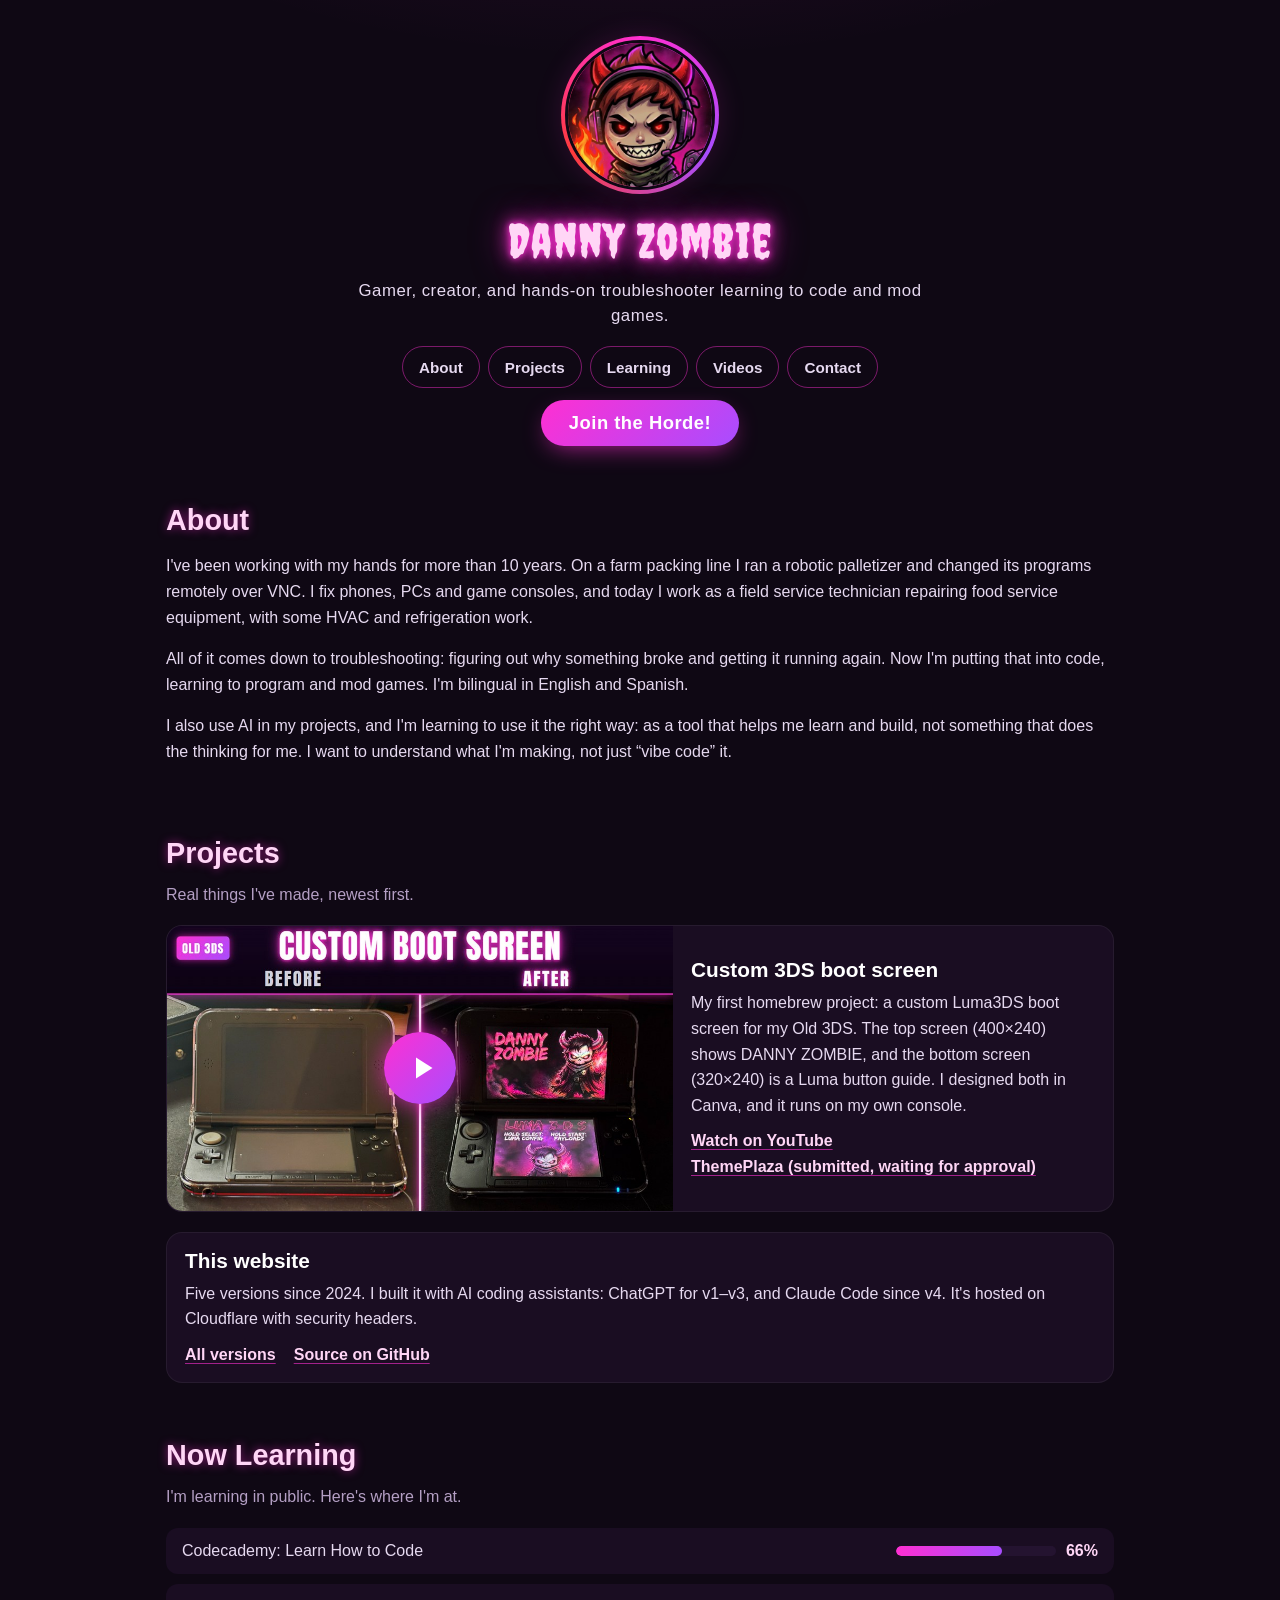
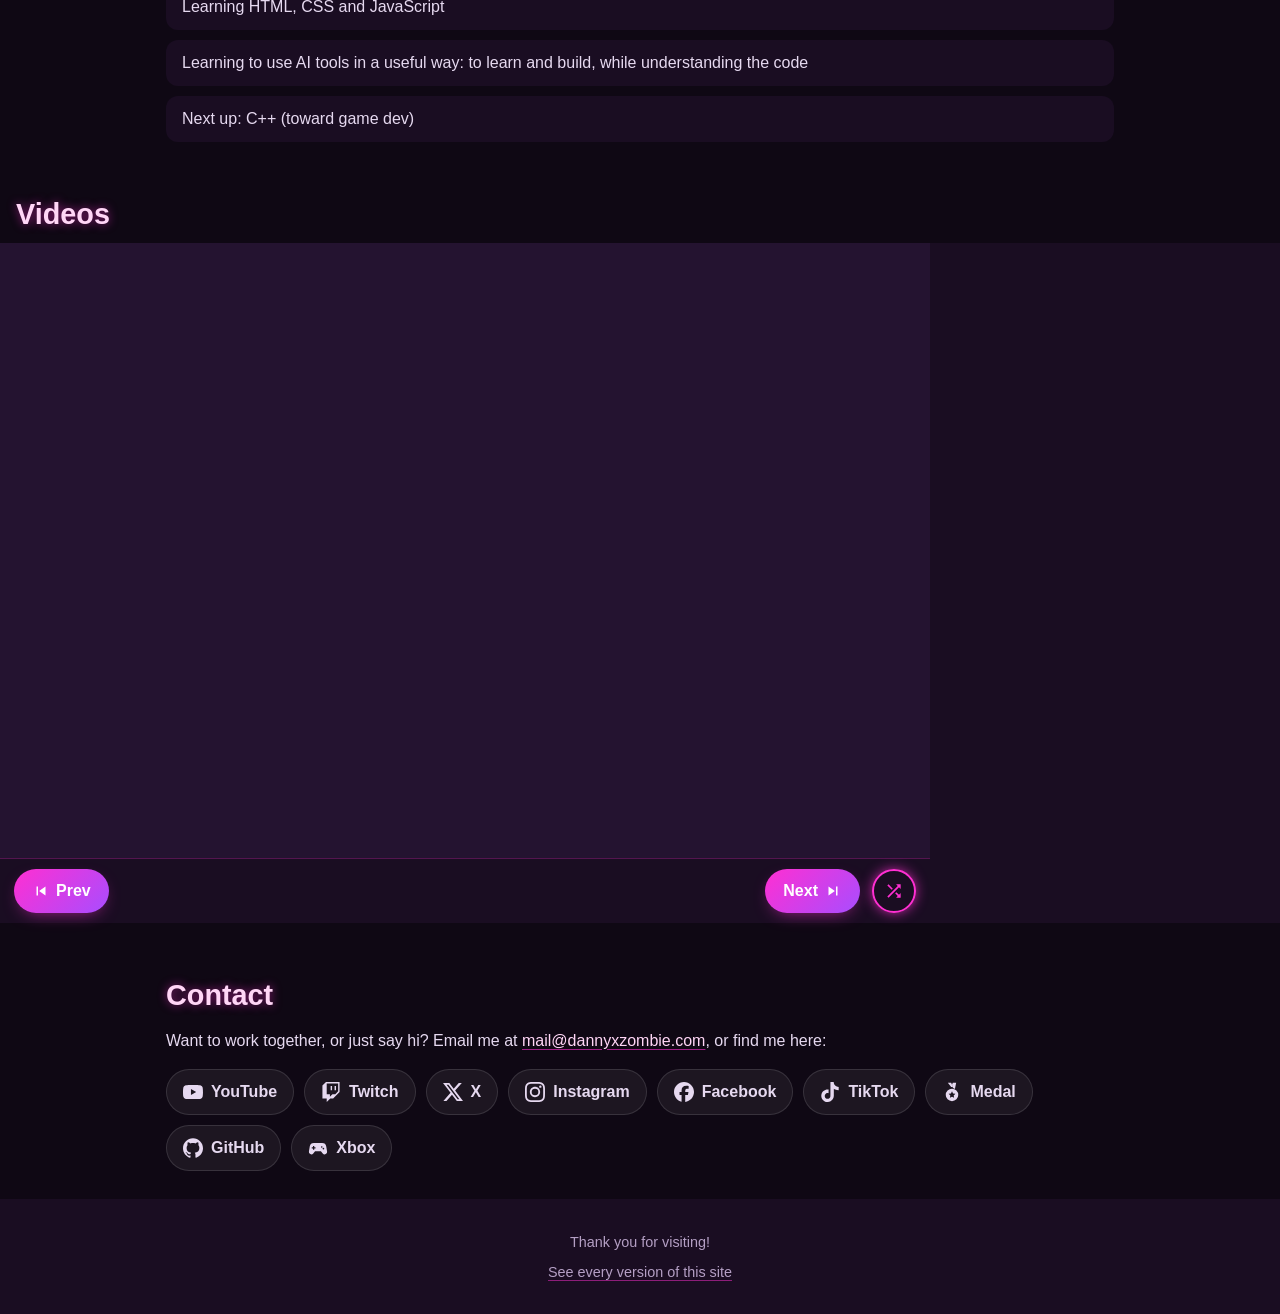
==== index.html @ 65c42984 "Add GitHub and Xbox to Contact, point TikTok at @dannyzombie Accounts confirmed from the owner's Lin" ====
<!DOCTYPE html>
<html lang="en">
<head>
    <meta charset="UTF-8">
    <meta name="viewport" content="width=device-width, initial-scale=1.0">
    <meta name="description" content="Danny Zombie (DANNYXZOMBIE): gamer, creator and hands-on troubleshooter learning to code and mod games. Projects, gameplay videos and socials.">
    <title>Danny Zombie (DANNYXZOMBIE) · Gamer, Creator, Learning to Code</title>

    <!-- Browser tab + phone home-screen icons -->
    <link rel="icon" href="/favicon.svg" type="image/svg+xml">
    <link rel="icon" href="/favicon-32.png" type="image/png" sizes="32x32">
    <link rel="apple-touch-icon" href="/apple-touch-icon.png">
    <meta name="theme-color" content="#0f0814">

    <!-- Link previews (Discord, iMessage, Facebook, X, etc.) -->
    <link rel="canonical" href="https://dannyxzombie.com/">
    <meta property="og:type" content="website">
    <meta property="og:url" content="https://dannyxzombie.com/">
    <meta property="og:site_name" content="Danny Zombie">
    <meta property="og:title" content="Danny Zombie (DANNYXZOMBIE)">
    <meta property="og:description" content="Danny Zombie (DANNYXZOMBIE): gamer, creator and hands-on troubleshooter learning to code and mod games. Projects, gameplay videos and socials.">
    <meta property="og:image" content="https://dannyxzombie.com/og-image.png">
    <meta property="og:image:width" content="1200">
    <meta property="og:image:height" content="630">
    <meta property="og:image:alt" content="Danny Zombie: Gamer, Creator, Builder">
    <meta name="twitter:card" content="summary_large_image">
    <meta name="twitter:site" content="@DANNYXZOMBIE">
    <meta name="twitter:title" content="Danny Zombie (DANNYXZOMBIE)">
    <meta name="twitter:description" content="Danny Zombie (DANNYXZOMBIE): gamer, creator and hands-on troubleshooter learning to code and mod games. Projects, gameplay videos and socials.">
    <meta name="twitter:image" content="https://dannyxzombie.com/og-image.png">

    <!-- Who this site is about, for search engines (schema.org Person) -->
    <script type="application/ld+json">
    {
        "@context": "https://schema.org",
        "@type": "Person",
        "name": "Danny Zombie",
        "alternateName": "DANNYXZOMBIE",
        "url": "https://dannyxzombie.com/",
        "image": "https://dannyxzombie.com/images/avatar.jpg",
        "sameAs": [
            "https://www.youtube.com/channel/UCJGtHu4d7wUZmPxrtDYmotA",
            "https://twitch.tv/DANNYZOMBIE",
            "https://x.com/DANNYXZOMBIE",
            "https://instagram.com/DANNYXZOMBIE",
            "https://facebook.com/DANNYxZOMBIE",
            "https://www.tiktok.com/@dannyzombie",
            "https://medal.tv/U/DANNYZOMBIE",
            "https://github.com/dannyzombie",
            "https://www.xbox.com/en-us/play/user/dannyxzombie"
        ],
        "knowsAbout": [
            "3DS homebrew",
            "Luma3DS theming",
            "Canva design",
            "Content creation",
            "Troubleshooting",
            "Electronics and game console repair",
            "Machine automation"
        ],
        "knowsLanguage": [
            "en",
            "es"
        ]
    }
    </script>
    <link href="https://fonts.googleapis.com/css2?family=Creepster&display=swap" rel="stylesheet">
    <link rel="stylesheet" href="css/style.css">
</head>
<body>
    <header>
        <div class="avatar">
            <img src="images/avatar.jpg" alt="DannyXZombie avatar: a grinning devil-horned zombie gamer with a headset" width="400" height="400">
        </div>
        <h1>Danny Zombie</h1>
        <p class="tagline">Gamer, creator, and hands-on troubleshooter learning to code and mod games.</p>
        <nav class="site-menu" aria-label="Sections">
            <a href="#about">About</a>
            <a href="#projects">Projects</a>
            <a href="#learning">Learning</a>
            <a href="#videos">Videos</a>
            <a href="#contact">Contact</a>
        </nav>
    </header>
    <div class="social-container">
        <div class="tooltip">Click here for my socials!</div>
        <button class="button" id="horde-btn" type="button" aria-expanded="false" aria-controls="social-links">Join the Horde!</button>
        <!-- Brand icons: Simple Icons (CC0), drawn inline so they're crisp at any size and need no outside requests -->
        <svg width="0" height="0" style="position:absolute" aria-hidden="true">
            <symbol id="i-youtube" viewBox="0 0 24 24"><path d="M23.498 6.186a3.016 3.016 0 0 0-2.122-2.136C19.505 3.545 12 3.545 12 3.545s-7.505 0-9.377.505A3.017 3.017 0 0 0 .502 6.186C0 8.07 0 12 0 12s0 3.93.502 5.814a3.016 3.016 0 0 0 2.122 2.136c1.871.505 9.376.505 9.376.505s7.505 0 9.377-.505a3.015 3.015 0 0 0 2.122-2.136C24 15.930 24 12 24 12s0-3.930-.502-5.814zM9.545 15.568V8.432L15.818 12l-6.273 3.568z"/></symbol>
            <symbol id="i-twitch" viewBox="0 0 24 24"><path d="M11.571 4.714h1.715v5.143H11.57zm4.715 0H18v5.143h-1.714zM6 0L1.714 4.286v15.428h5.143V24l4.286-4.286h3.428L22.286 12V0zm14.571 11.143l-3.428 3.428h-3.429l-3 3v-3H6.857V1.714h13.714Z"/></symbol>
            <symbol id="i-x" viewBox="0 0 24 24"><path d="M18.901 1.153h3.68l-8.04 9.19L24 22.846h-7.406l-5.8-7.584-6.638 7.584H.474l8.6-9.83L0 1.154h7.594l5.243 6.932ZM17.61 20.644h2.039L6.486 3.24H4.298Z"/></symbol>
            <symbol id="i-instagram" viewBox="0 0 24 24"><path d="M7.0301.084c-1.2768.0602-2.1487.264-2.911.5634-.7888.3075-1.4575.72-2.1228 1.3877-.6652.6677-1.075 1.3368-1.3802 2.127-.2954.7638-.4956 1.6365-.552 2.914-.0564 1.2775-.0689 1.6882-.0626 4.947.0062 3.2586.0206 3.6671.0825 4.9473.061 1.2765.264 2.1482.5635 2.9107.308.7889.72 1.4573 1.388 2.1228.6679.6655 1.3365 1.0743 2.1285 1.38.7632.295 1.6361.4961 2.9134.552 1.2773.056 1.6884.069 4.9462.0627 3.2578-.0062 3.668-.0207 4.9478-.0814 1.28-.0607 2.147-.2652 2.9098-.5633.7889-.3086 1.4578-.72 2.1228-1.3881.665-.6682 1.0745-1.3378 1.3795-2.1284.2957-.7632.4966-1.636.552-2.9124.056-1.2809.0692-1.6898.063-4.948-.0063-3.2583-.021-3.6668-.0817-4.9465-.0607-1.2797-.264-2.1487-.5633-2.9117-.3084-.7889-.72-1.4568-1.3876-2.1228C21.2982 1.33 20.628.9208 19.8378.6165 19.074.321 18.2017.1197 16.9244.0645 15.6471.0093 15.236-.005 11.977.0014 8.718.0076 8.31.0215 7.0301.0839m.1402 21.6932c-1.17-.0509-1.8053-.2453-2.2287-.408-.5606-.216-.96-.4771-1.3819-.895-.422-.4178-.6811-.8186-.9-1.378-.1644-.4234-.3624-1.058-.4171-2.228-.0595-1.2645-.072-1.6442-.079-4.848-.007-3.2037.0053-3.583.0607-4.848.05-1.169.2456-1.805.408-2.2282.216-.5613.4762-.96.895-1.3816.4188-.4217.8184-.6814 1.3783-.9003.423-.1651 1.0575-.3614 2.227-.4171 1.2655-.06 1.6447-.072 4.848-.079 3.2033-.007 3.5835.005 4.8495.0608 1.169.0508 1.8053.2445 2.228.408.5608.216.96.4754 1.3816.895.4217.4194.6816.8176.9005 1.3787.1653.4217.3617 1.056.4169 2.2263.0602 1.2655.0739 1.645.0796 4.848.0058 3.203-.0055 3.5834-.061 4.848-.051 1.17-.245 1.8055-.408 2.2294-.216.5604-.4763.96-.8954 1.3814-.419.4215-.8181.6811-1.3783.9-.4224.1649-1.0577.3617-2.2262.4174-1.2656.0595-1.6448.072-4.8493.079-3.2045.007-3.5825-.006-4.848-.0608M16.953 5.5864A1.44 1.44 0 1 0 18.39 4.144a1.44 1.44 0 0 0-1.437 1.4424M5.8385 12.012c.0067 3.4032 2.7706 6.1557 6.173 6.1493 3.4026-.0065 6.157-2.7701 6.1506-6.1733-.0065-3.4032-2.771-6.1565-6.174-6.1498-3.403.0067-6.156 2.771-6.1496 6.1738M8 12.0077a4 4 0 1 1 4.008 3.9921A3.9996 3.9996 0 0 1 8 12.0077"/></symbol>
            <symbol id="i-facebook" viewBox="0 0 24 24"><path d="M9.101 23.691v-7.98H6.627v-3.667h2.474v-1.58c0-4.085 1.848-5.978 5.858-5.978.401 0 .955.042 1.468.103a8.68 8.68 0 0 1 1.141.195v3.325a8.623 8.623 0 0 0-.653-.036 26.805 26.805 0 0 0-.733-.009c-.707 0-1.259.096-1.675.309a1.686 1.686 0 0 0-.679.622c-.258.42-.374.995-.374 1.752v1.297h3.919l-.386 2.103-.287 1.564h-3.246v8.245C19.396 23.238 24 18.179 24 12.044c0-6.627-5.373-12-12-12s-12 5.373-12 12c0 5.628 3.874 10.35 9.101 11.647Z"/></symbol>
            <symbol id="i-tiktok" viewBox="0 0 24 24"><path d="M12.525.02c1.31-.02 2.61-.01 3.91-.02.08 1.53.63 3.090 1.75 4.17 1.12 1.11 2.7 1.62 4.24 1.79v4.03c-1.44-.05-2.89-.35-4.2-.97-.57-.26-1.1-.59-1.62-.93-.01 2.92.01 5.84-.02 8.750-.08 1.4-.54 2.79-1.35 3.94-1.31 1.92-3.58 3.17-5.91 3.21-1.43.08-2.86-.31-4.080-1.03-2.020-1.19-3.44-3.37-3.65-5.71-.02-.5-.03-1-.01-1.49.18-1.9 1.12-3.72 2.58-4.96 1.66-1.44 3.98-2.13 6.15-1.72.02 1.48-.04 2.96-.04 4.44-.99-.32-2.15-.23-3.02.37-.63.41-1.11 1.04-1.36 1.75-.21.51-.15 1.070-.14 1.61.24 1.64 1.82 3.020 3.5 2.87 1.12-.01 2.19-.66 2.77-1.61.19-.33.4-.67.41-1.06.1-1.79.06-3.57.07-5.36.01-4.03-.01-8.05.02-12.07z"/></symbol>
            <!-- Generic medal drawn by hand: Simple Icons has no Medal.tv icon (checked v16.38.0) -->
            <symbol id="i-github" viewBox="0 0 24 24"><path d="M12 .297c-6.63 0-12 5.373-12 12 0 5.303 3.438 9.8 8.205 11.385.6.113.82-.258.82-.577 0-.285-.01-1.04-.015-2.04-3.338.724-4.042-1.61-4.042-1.61C4.422 18.07 3.633 17.7 3.633 17.7c-1.087-.744.084-.729.084-.729 1.205.084 1.838 1.236 1.838 1.236 1.07 1.835 2.809 1.305 3.495.998.108-.776.417-1.305.76-1.605-2.665-.3-5.466-1.332-5.466-5.93 0-1.31.465-2.38 1.235-3.22-.135-.303-.54-1.523.105-3.176 0 0 1.005-.322 3.3 1.23.96-.267 1.98-.399 3-.405 1.02.006 2.04.138 3 .405 2.28-1.552 3.285-1.23 3.285-1.23.645 1.653.24 2.873.12 3.176.765.84 1.23 1.91 1.23 3.22 0 4.61-2.805 5.625-5.475 5.92.42.36.81 1.096.81 2.22 0 1.606-.015 2.896-.015 3.286 0 .315.21.69.825.57C20.565 22.092 24 17.592 24 12.297c0-6.627-5.373-12-12-12"/></symbol>
            <!-- Generic game controller drawn by hand: Simple Icons no longer includes an Xbox icon (checked v16.38.0) -->
            <symbol id="i-gamepad" viewBox="0 0 24 24"><path fill-rule="evenodd" d="M7 6h10a5 5 0 0 1 4.9 4.1l1 6a3 3 0 0 1-5.2 2.5L15.5 16h-7l-2.2 2.6A3 3 0 0 1 1.1 16.1l1-6A5 5 0 0 1 7 6zm-1 3.5V11H4.5v1.5H6V14h1.5v-1.5H9V11H7.5V9.5zm10.5.25a1 1 0 1 0 0 2 1 1 0 0 0 0-2zm2 2a1 1 0 1 0 0 2 1 1 0 0 0 0-2z"/></symbol>
            <symbol id="i-medal" viewBox="0 0 24 24"><path d="M7 1h4l2.2 5.2A8 8 0 0 0 11 6.1zM17 1h-4l-1.1 2.6 1.7 4a8 8 0 0 1 1.9.7z"/><path d="M12 8a7.5 7.5 0 1 0 0 15 7.5 7.5 0 0 0 0-15zm0 3.2 1.25 2.55 2.8.4-2.03 1.98.48 2.79L12 17.6l-2.5 1.32.48-2.79-2.03-1.98 2.8-.4z"/></symbol>
        </svg>
        <nav class="social-links" id="social-links" aria-label="Social media">
            <a class="yt" style="--i:0" href="https://www.youtube.com/channel/UCJGtHu4d7wUZmPxrtDYmotA" target="_blank" rel="noopener" aria-label="YouTube" data-label="YouTube"><svg><use href="#i-youtube"/></svg></a>
            <a class="tw" style="--i:1" href="https://twitch.tv/DANNYZOMBIE" target="_blank" rel="noopener" aria-label="Twitch" data-label="Twitch"><svg><use href="#i-twitch"/></svg></a>
            <a class="x"  style="--i:2" href="https://x.com/DANNYXZOMBIE" target="_blank" rel="noopener" aria-label="X (Twitter)" data-label="X"><svg><use href="#i-x"/></svg></a>
            <a class="ig" style="--i:3" href="https://instagram.com/DANNYXZOMBIE" target="_blank" rel="noopener" aria-label="Instagram" data-label="Instagram"><svg><use href="#i-instagram"/></svg></a>
            <a class="fb" style="--i:4" href="https://facebook.com/DANNYxZOMBIE" target="_blank" rel="noopener" aria-label="Facebook" data-label="Facebook"><svg><use href="#i-facebook"/></svg></a>
            <a class="tt" style="--i:5" href="https://www.tiktok.com/@dannyzombie" target="_blank" rel="noopener" aria-label="TikTok" data-label="TikTok"><svg><use href="#i-tiktok"/></svg></a>
            <a class="md" style="--i:6" href="https://medal.tv/U/DANNYZOMBIE" target="_blank" rel="noopener" aria-label="Medal" data-label="Medal"><svg><use href="#i-medal"/></svg></a>
        </nav>
    </div>

    <main>
    <section class="section" id="about">
        <h2>About</h2>
        <p>I've been working with my hands for more than 10 years. On a farm packing line I ran a robotic palletizer and changed its programs remotely over VNC. I fix phones, PCs and game consoles, and today I work as a field service technician repairing food service equipment, with some HVAC and refrigeration work.</p>
        <p>All of it comes down to troubleshooting: figuring out why something broke and getting it running again. Now I'm putting that into code, learning to program and mod games. I'm bilingual in English and Spanish.</p>
        <p>I also use AI in my projects, and I'm learning to use it the right way: as a tool that helps me learn and build, not something that does the thinking for me. I want to understand what I'm making, not just &ldquo;vibe code&rdquo; it.</p>
    </section>

    <section class="section" id="projects">
        <h2>Projects</h2>
        <p class="section-intro">Real things I've made, newest first.</p>
        <div class="cards">
            <article class="card card-media">
                <a class="video-facade" id="ds-video" href="https://www.youtube.com/watch?v=PO_cHfsBtMU" data-video-id="PO_cHfsBtMU" aria-label="Play the video: Custom 3DS boot screen">
                    <img src="images/3ds-boot-screen.jpg" alt="Before and after: an Old 3DS XL turned off, then booting with the custom DANNY ZOMBIE screen" width="960" height="540" loading="lazy">
                    <span class="play-icon" aria-hidden="true"><svg viewBox="0 0 24 24"><path d="M8 5v14l11-7z"/></svg></span>
                </a>
                <div class="card-body">
                    <h3>Custom 3DS boot screen</h3>
                    <p>My first homebrew project: a custom Luma3DS boot screen for my Old 3DS. The top screen (400&times;240) shows DANNY ZOMBIE, and the bottom screen (320&times;240) is a Luma button guide. I designed both in Canva, and it runs on my own console.</p>
                    <div class="card-links">
                        <a href="https://youtu.be/PO_cHfsBtMU" target="_blank" rel="noopener">Watch on YouTube</a>
                        <a href="https://themeplaza.art/profile/dannyzombie" target="_blank" rel="noopener">ThemePlaza (submitted, waiting for approval)</a>
                    </div>
                </div>
            </article>
            <article class="card">
                <div class="card-body">
                    <h3>This website</h3>
                    <p>Five versions since 2024. I built it with AI coding assistants: ChatGPT for v1&ndash;v3, and Claude Code since v4. It's hosted on Cloudflare with security headers.</p>
                    <div class="card-links">
                        <a href="/archive/">All versions</a>
                        <a href="https://github.com/dannyzombie/dannyxzombie.com" target="_blank" rel="noopener">Source on GitHub</a>
                    </div>
                </div>
            </article>
        </div>
    </section>

    <section class="section" id="learning">
        <h2>Now Learning</h2>
        <p class="section-intro">I'm learning in public. Here's where I'm at.</p>
        <ul class="learning-list">
            <li>
                <span>Codecademy: Learn How to Code</span>
                <span class="progress-row"><progress value="66" max="100" aria-label="Learn How to Code progress"></progress> 66%</span>
            </li>
            <li>Learning HTML, CSS and JavaScript</li>
            <li>Learning to use AI tools in a useful way: to learn and build, while understanding the code</li>
            <li>Next up: C++ (toward game dev)</li>
        </ul>
    </section>

    <section class="section section-wide" id="videos">
        <h2>Videos</h2>
    <div class="container">
        <div class="video-container">
            <div id="player"></div>
            <div class="player-controls">
                <button class="player-btn" id="prev-btn" type="button" aria-label="Previous video">
                    <svg viewBox="0 0 24 24" aria-hidden="true"><path d="M6 6h2v12H6zM9.5 12 18 6v12z"/></svg>
                    <span class="btn-text">Prev</span>
                </button>
                <div class="now-playing" id="now-playing" aria-live="polite"></div>
                <button class="player-btn" id="next-btn" type="button" aria-label="Next video">
                    <span class="btn-text">Next</span>
                    <svg viewBox="0 0 24 24" aria-hidden="true"><path d="M16 6h2v12h-2zM6 18l8.5-6L6 6z"/></svg>
                </button>
                <button class="shuffle-btn" id="shuffle-btn" type="button" aria-label="Shuffle" aria-pressed="true" title="Shuffle is on">
                    <svg viewBox="0 0 24 24" aria-hidden="true"><path d="M10.6 9.2 5.4 4 4 5.4l5.2 5.2 1.4-1.4zM14.5 4l2 2L4 18.6 5.4 20 18 7.5l2 2V4h-5.5zm.3 9.4-1.4 1.4 3.1 3.1L14.5 20H20v-5.5l-2 2-3.2-3.1z"/></svg>
                </button>
            </div>
        </div>
        <div class="playlist-panel" id="playlist-panel"></div>
    </div>
    </section>

    <section class="section" id="contact">
        <h2>Contact</h2>
        <p>Want to work together, or just say hi? Email me at <a href="mailto:mail@dannyxzombie.com">mail@dannyxzombie.com</a>, or find me here:</p>
        <ul class="social-list">
            <li><a class="yt" href="https://www.youtube.com/channel/UCJGtHu4d7wUZmPxrtDYmotA" target="_blank" rel="noopener"><svg aria-hidden="true"><use href="#i-youtube"/></svg>YouTube</a></li>
            <li><a class="tw" href="https://twitch.tv/DANNYZOMBIE" target="_blank" rel="noopener"><svg aria-hidden="true"><use href="#i-twitch"/></svg>Twitch</a></li>
            <li><a class="x" href="https://x.com/DANNYXZOMBIE" target="_blank" rel="noopener"><svg aria-hidden="true"><use href="#i-x"/></svg>X</a></li>
            <li><a class="ig" href="https://instagram.com/DANNYXZOMBIE" target="_blank" rel="noopener"><svg aria-hidden="true"><use href="#i-instagram"/></svg>Instagram</a></li>
            <li><a class="fb" href="https://facebook.com/DANNYxZOMBIE" target="_blank" rel="noopener"><svg aria-hidden="true"><use href="#i-facebook"/></svg>Facebook</a></li>
            <li><a class="tt" href="https://www.tiktok.com/@dannyzombie" target="_blank" rel="noopener"><svg aria-hidden="true"><use href="#i-tiktok"/></svg>TikTok</a></li>
            <li><a class="md" href="https://medal.tv/U/DANNYZOMBIE" target="_blank" rel="noopener"><svg aria-hidden="true"><use href="#i-medal"/></svg>Medal</a></li>
            <li><a class="gh" href="https://github.com/dannyzombie" target="_blank" rel="noopener"><svg aria-hidden="true"><use href="#i-github"/></svg>GitHub</a></li>
            <li><a class="xb" href="https://www.xbox.com/en-us/play/user/dannyxzombie" target="_blank" rel="noopener"><svg aria-hidden="true"><use href="#i-gamepad"/></svg>Xbox</a></li>
        </ul>
    </section>
    </main>

    <footer>
        <p>Thank you for visiting!</p>
        <p><a class="footer-link" href="/archive/">See every version of this site</a></p>
    </footer>

    <script src="js/yt-api.js" data-cfasync="false" defer></script>
    <script src="js/player.js" data-cfasync="false" defer></script>
    <script src="js/site.js" data-cfasync="false" defer></script>
</body>
</html>
---- css/style.css ----
/* Styles for dannyxzombie.com (moved out of index.html in v5.0) */

/* ---------- Theme: colors pulled from the DannyXZombie avatar ---------- */
:root {
    --bg: #0f0814;          /* near-black purple background */
    --surface: #1a0d22;     /* header, footer, panels */
    --surface-2: #241330;   /* video area */
    --accent: #ff2fd2;      /* neon magenta (the name sign) */
    --accent-2: #a84dff;    /* electric purple (headset + controller) */
    --hot: #ff3b3b;         /* red glow (eyes + horns) */
    --text-soft: #e6d9f0;
    --muted: #b49fc4;
}
body {
    font-family: 'Arial', sans-serif;
    margin: 0;
    padding: 0;
    background:
        radial-gradient(1000px 500px at 50% -10%, rgba(255, 47, 210, 0.14), transparent 70%),
        var(--bg);
    background-color: var(--bg);
    color: #fff;
    display: flex;
    flex-direction: column;
    align-items: center;
}
header, footer {
    background-color: var(--surface);
    padding: 20px 0;
    width: 100%;
    text-align: center;
}
header {
    background: transparent;
    padding: 36px 16px 8px;
    box-sizing: border-box;
}
/* Avatar with a spinning neon ring behind it */
.avatar {
    position: relative;
    width: 150px;
    height: 150px;
    margin: 0 auto 18px;
    border-radius: 50%;
    padding: 4px;
    isolation: isolate;
}
.avatar::before {
    content: "";
    position: absolute;
    inset: 0;
    border-radius: 50%;
    background: conic-gradient(var(--accent), var(--accent-2), var(--hot), var(--accent));
    animation: ring-spin 6s linear infinite;
    z-index: -1;
}
.avatar::after {
    content: "";
    position: absolute;
    inset: -14px;
    border-radius: 50%;
    background: radial-gradient(circle, rgba(255, 47, 210, 0.45), transparent 70%);
    filter: blur(10px);
    z-index: -2;
}
.avatar img {
    display: block;
    width: 100%;
    height: 100%;
    border-radius: 50%;
    border: 3px solid var(--bg);
    box-sizing: border-box;
    object-fit: cover;
}
@keyframes ring-spin { to { transform: rotate(1turn); } }
h1 {
    margin: 0;
    font-size: 3em;
    font-weight: 400;
    letter-spacing: 1px;
    font-family: 'Creepster', cursive;
    color: #ffd6f6;
    text-shadow:
        0 0 6px var(--accent),
        0 0 18px var(--accent),
        0 0 36px rgba(255, 47, 210, 0.6);
}
.tagline {
    max-width: 34em;
    margin: 10px auto 0;
    color: var(--text-soft);
    letter-spacing: 0.5px;
    font-size: 1.05em;
    line-height: 1.5;
}
.social-container {
    display: flex;
    flex-direction: column;
    align-items: center;
    margin-bottom: 20px;
    position: relative; /* Added to position the tooltip */
}
.button {
    background: linear-gradient(135deg, var(--accent), var(--accent-2));
    color: #fff;
    padding: 12px 28px;
    border: none;
    border-radius: 999px;
    cursor: pointer;
    font-size: 1.15em;
    font-weight: 700;
    letter-spacing: 0.5px;
    box-shadow: 0 8px 24px -8px rgba(255, 47, 210, 0.7);
    transition: transform 0.25s cubic-bezier(.2,.8,.2,1), box-shadow 0.25s, filter 0.25s;
    margin-bottom: 10px; /* Space between button and links */
}
.button:hover {
    transform: translateY(-2px);
    filter: brightness(1.1);
    box-shadow: 0 12px 30px -8px rgba(255, 47, 210, 0.9);
}
.tooltip {
    display: none;
    position: absolute;
    top: -30px; /* Adjust the position */
    background-color: var(--surface);
    color: #fff;
    padding: 5px 10px;
    border-radius: 5px;
    font-size: 0.9em;
    z-index: 1; /* Ensure it's above other elements */
}
.social-container:hover .tooltip {
    display: block; /* Show the tooltip on hover */
}
.container {
    display: flex;
    width: 100%;
    height: calc(100vh - 220px); /* Adjust based on header/footer height */
}
.video-container {
    flex: 3;
    min-width: 0; /* without this, a long "now playing" title widens this column */
    background-color: var(--surface-2);
    position: relative;
    display: flex;
    flex-direction: column;
}
#player {
    width: 100%;
    flex: 1;
    min-height: 0;
}
/* ---------- Prev / now playing / next bar ---------- */
.player-controls {
    display: flex;
    align-items: center;
    gap: 12px;
    padding: 10px 14px;
    background: var(--surface);
    border-top: 1px solid rgba(255, 47, 210, 0.25);
}
.player-btn {
    flex: none;
    display: inline-flex;
    align-items: center;
    gap: 6px;
    min-height: 44px; /* comfortable tap target */
    padding: 0 18px;
    border: none;
    border-radius: 999px;
    background: linear-gradient(135deg, var(--accent), var(--accent-2));
    color: #fff;
    font: inherit;
    font-weight: 700;
    cursor: pointer;
    box-shadow: 0 6px 18px -8px rgba(255, 47, 210, 0.7);
    transition: transform 0.2s cubic-bezier(.2,.8,.2,1), filter 0.2s;
}
.player-btn:hover { transform: translateY(-2px); filter: brightness(1.1); }
.player-btn:active { transform: translateY(0); }
.player-btn:focus-visible { outline: 2px solid #fff; outline-offset: 3px; }
.player-btn svg { width: 18px; height: 18px; fill: currentColor; }
/* Shuffle toggle: outlined when off, lit up in neon when on */
.shuffle-btn {
    flex: none;
    width: 44px;
    height: 44px;
    display: inline-flex;
    align-items: center;
    justify-content: center;
    border-radius: 50%;
    border: 2px solid var(--muted);
    background: transparent;
    color: var(--muted);
    cursor: pointer;
    transition: color 0.2s, border-color 0.2s, box-shadow 0.2s, transform 0.2s;
}
.shuffle-btn svg { width: 20px; height: 20px; fill: currentColor; }
.shuffle-btn:hover { transform: translateY(-2px); }
.shuffle-btn:focus-visible { outline: 2px solid #fff; outline-offset: 3px; }
.shuffle-btn[aria-pressed="true"] {
    color: var(--accent);
    border-color: var(--accent);
    box-shadow: 0 0 14px -2px var(--accent);
}
.now-playing {
    flex: 1;
    min-width: 0;
    color: var(--text-soft);
    font-size: 0.9em;
    text-align: center;
    white-space: nowrap;
    overflow: hidden;
    text-overflow: ellipsis;
}
.playlist-panel {
    flex: 1;
    min-width: 0;
    background-color: var(--surface);
    padding: 20px;
    overflow-y: auto;
    max-height: 80vh; /* Limit height of the panel */
    container-type: inline-size; /* lets the items below react to the panel's own width */
}
.playlist-item {
    display: flex;
    align-items: center;
    margin-bottom: 10px;
    padding: 6px;
    border-radius: 10px;
    cursor: pointer;
    border: 1px solid transparent;
    transition: background 0.2s, border-color 0.2s;
}
.playlist-item:hover { background: var(--surface-2); }
.playlist-item.active {
    background: var(--surface-2);
    border-color: var(--accent);
    box-shadow: 0 0 14px -4px var(--accent);
}
.playlist-item.active span { color: #ffd6f6; }
.playlist-item img {
    flex: none; /* keep thumbnails full size */
    width: 120px;
    height: auto;
    margin-right: 10px;
}
.playlist-item span {
    min-width: 0;
    overflow-wrap: anywhere; /* long hashtags wrap instead of overflowing */
}
footer p {
    color: var(--muted);
    font-size: 0.9em;
}
.footer-link { color: var(--muted); text-decoration-color: rgba(255, 47, 210, 0.5); text-underline-offset: 3px; }
.footer-link:hover { color: var(--accent); }
/* ---------- Social icons ---------- */
.social-links {
    display: none;
    flex-direction: row;
    gap: 14px;
    margin-top: 12px;
    padding: 4px;
}
.social-links.open {
    display: flex;
}
.social-links a {
    --brand: var(--accent);      /* hover fill, overridden per brand below */
    --on-brand: #fff;      /* icon color while hovered */
    position: relative;
    display: grid;
    place-items: center;
    width: 52px;
    height: 52px;
    border-radius: 50%;
    color: var(--text-soft);
    background: rgba(255, 255, 255, 0.06);
    border: 1px solid rgba(255, 255, 255, 0.12);
    backdrop-filter: blur(6px);
    -webkit-backdrop-filter: blur(6px);
    transition: transform 0.25s cubic-bezier(.2,.8,.2,1),
                background 0.25s, color 0.25s, box-shadow 0.25s, border-color 0.25s;
    /* "backwards" = hidden during the stagger delay, then hands transform back to :hover */
    animation: social-in 0.45s cubic-bezier(.2,.8,.2,1) backwards;
    animation-delay: calc(var(--i) * 45ms);
}
.social-links svg {
    width: 22px;
    height: 22px;
    fill: currentColor;
}
.social-links a:hover,
.social-links a:focus-visible {
    transform: translateY(-4px);
    color: var(--on-brand);
    background: var(--brand);
    border-color: transparent;
    box-shadow: 0 10px 24px -8px var(--glow, var(--brand));
    outline: none;
}
.social-links a:focus-visible {
    box-shadow: 0 0 0 3px var(--bg), 0 0 0 5px var(--accent);
}
/* Label that pops up under each icon on hover (desktop) */
.social-links a::after {
    content: attr(data-label);
    position: absolute;
    top: calc(100% + 8px);
    left: 50%;
    transform: translate(-50%, -4px);
    padding: 3px 8px;
    border-radius: 6px;
    background: var(--surface);
    color: #fff;
    font-size: 0.75em;
    white-space: nowrap;
    opacity: 0;
    pointer-events: none;
    transition: opacity 0.2s, transform 0.2s;
}
.social-links a:hover::after {
    opacity: 1;
    transform: translate(-50%, 0);
}
.social-links .yt { --brand: #ff0033; }
.social-links .tw { --brand: #9146ff; }
.social-links .x  { --brand: #fff; --on-brand: #000; --glow: rgba(255,255,255,.5); }
.social-links .ig { --brand: radial-gradient(circle at 30% 107%, #fdf497 0%, #fd5949 45%, #d6249f 60%, #285aeb 90%); --glow: #d6249f; }
.social-links .fb { --brand: #0866ff; }
.social-links .tt { --brand: #000; --glow: #fe2c55; }
.social-links .md { --brand: #ffb800; --on-brand: var(--bg); }
@keyframes social-in {
    from { opacity: 0; transform: translateY(10px) scale(0.9); }
    to   { opacity: 1; transform: none; }
}
@media (prefers-reduced-motion: reduce) {
    .social-links a { animation: none; transition: none; }
    .avatar::before { animation: none; }
}

/* Phones and small tablets: stack the player above the playlist */
@media (max-width: 768px) {
    h1 {
        font-size: 2.4em;
        padding: 0 12px;
    }
    .container {
        flex-direction: column;
        height: auto;
    }
    .video-container {
        flex: none;
        width: 100%;
    }
    #player {
        flex: none;
        height: auto;
        aspect-ratio: 16 / 9;
    }
    .player-controls { padding: 8px 10px; gap: 8px; }
    .player-btn { padding: 0 14px; }
    .player-btn .btn-text { display: none; } /* icons only on phones */
    .player-btn svg { width: 22px; height: 22px; }
    .playlist-panel {
        flex: none;
        max-height: 60vh;
        padding: 12px;
        box-sizing: border-box;
    }
    .playlist-item img {
        width: 96px;
    }
    .playlist-item span {
        font-size: 0.9em;
    }
    .social-links {
        flex-wrap: wrap;
        justify-content: center;
    }
    .social-links {
        gap: 8px; /* 7 x 42px + 6 x 8px = 342px: one row on a 360px+ phone */
    }
    .social-links a {
        width: 42px;
        height: 42px;
    }
    .social-links svg {
        width: 20px;
        height: 20px;
    }
    .social-links a::after {
        display: none; /* no hover on touch screens */
    }
}

/* ---------- v5.0 portfolio sections ---------- */
html { scroll-behavior: smooth; }
@media (prefers-reduced-motion: reduce) {
    html { scroll-behavior: auto; }
    .card, .site-menu a, .video-facade .play-icon { transition: none; }
}

/* Menu under the tagline: pills that wrap onto more lines on small screens */
.site-menu {
    display: flex;
    flex-wrap: wrap;
    justify-content: center;
    gap: 8px;
    margin: 18px 0 4px;
}
.site-menu a {
    display: inline-flex;
    align-items: center;
    min-height: 40px;
    padding: 0 16px;
    border-radius: 999px;
    border: 1px solid rgba(255, 47, 210, 0.45);
    color: var(--text-soft);
    text-decoration: none;
    font-weight: 700;
    font-size: 0.95em;
    transition: background 0.2s, color 0.2s, border-color 0.2s;
}
.site-menu a:hover,
.site-menu a:focus-visible {
    background: linear-gradient(135deg, var(--accent), var(--accent-2));
    border-color: transparent;
    color: #fff;
    outline: none;
}

main { width: 100%; }
.section {
    max-width: 980px;
    margin: 0 auto;
    padding: 28px 16px;
    box-sizing: border-box;
    scroll-margin-top: 16px;
}
.section-wide { max-width: none; padding-left: 0; padding-right: 0; }
.section-wide h2 { padding: 0 16px; }
.section h2 {
    margin: 0 0 12px;
    font-size: 1.8em;
    color: #ffd6f6;
    text-shadow: 0 0 10px rgba(255, 47, 210, 0.55);
}
.section p { color: var(--text-soft); line-height: 1.6; }
.section a { color: #ffd6f6; text-decoration-color: rgba(255, 47, 210, 0.6); text-underline-offset: 3px; }
.section a:hover { color: var(--accent); }
.section-intro { margin: 0 0 18px; color: var(--muted) !important; }

/* Project cards */
.cards { display: grid; gap: 20px; }
.card {
    background: var(--surface);
    border: 1px solid rgba(255, 255, 255, 0.06);
    border-radius: 16px;
    overflow: hidden;
    transition: border-color 0.25s, box-shadow 0.25s;
}
.card:hover { border-color: rgba(255, 47, 210, 0.5); box-shadow: 0 14px 34px -18px var(--accent); }
.card-body { padding: 16px 18px 18px; }
.card h3 { margin: 0 0 8px; font-size: 1.3em; }
.card p { margin: 0 0 14px; }
.card-links { display: flex; flex-wrap: wrap; gap: 8px 18px; font-weight: 700; }

/* 3DS video: thumbnail + play button until clicked (js/site.js swaps in the player) */
.video-facade {
    position: relative;
    display: block;
    aspect-ratio: 16 / 9;
    background: var(--surface-2);
}
.video-facade img { display: block; width: 100%; height: 100%; object-fit: cover; }
.video-facade .play-icon {
    position: absolute;
    top: 50%;
    left: 50%;
    width: 72px;
    height: 72px;
    margin: -36px 0 0 -36px;
    display: grid;
    place-items: center;
    border-radius: 50%;
    background: linear-gradient(135deg, var(--accent), var(--accent-2));
    box-shadow: 0 0 24px rgba(255, 47, 210, 0.8);
    transition: transform 0.2s;
}
.video-facade .play-icon svg { width: 36px; height: 36px; fill: #fff; margin-left: 4px; }
.video-facade:hover .play-icon,
.video-facade:focus-visible .play-icon { transform: scale(1.1); }
.video-facade:focus-visible { outline: 2px solid #fff; outline-offset: 3px; }
.card-video { aspect-ratio: 16 / 9; }
.card-video iframe { display: block; width: 100%; height: 100%; }

/* Now Learning */
.learning-list { list-style: none; margin: 0; padding: 0; display: grid; gap: 10px; }
.learning-list li {
    display: flex;
    flex-wrap: wrap;
    align-items: center;
    justify-content: space-between;
    gap: 8px 16px;
    padding: 14px 16px;
    background: var(--surface);
    border-radius: 12px;
    color: var(--text-soft);
}
.progress-row { display: inline-flex; align-items: center; gap: 10px; font-weight: 700; color: #ffd6f6; }
.learning-list progress {
    width: 160px;
    height: 10px;
    appearance: none;
    border: none;
    border-radius: 999px;
    background: var(--surface-2);
    overflow: hidden;
}
.learning-list progress::-webkit-progress-bar { background: var(--surface-2); border-radius: 999px; }
.learning-list progress::-webkit-progress-value { background: linear-gradient(90deg, var(--accent), var(--accent-2)); border-radius: 999px; }
.learning-list progress::-moz-progress-bar { background: linear-gradient(90deg, var(--accent), var(--accent-2)); border-radius: 999px; }

/* Contact: the 7 socials, always visible, with text labels */
.social-list { list-style: none; margin: 0; padding: 0; display: flex; flex-wrap: wrap; gap: 10px; }
.social-list a {
    display: inline-flex;
    align-items: center;
    gap: 8px;
    min-height: 44px;
    padding: 0 16px;
    border-radius: 999px;
    background: rgba(255, 255, 255, 0.06);
    border: 1px solid rgba(255, 255, 255, 0.12);
    color: var(--text-soft);
    text-decoration: none;
    font-weight: 700;
}
.social-list a:hover,
.social-list a:focus-visible { border-color: var(--accent); color: #fff; outline: none; }
.social-list svg { width: 20px; height: 20px; fill: currentColor; }

@media (max-width: 768px) {
    .section h2 { font-size: 1.5em; }
    .learning-list progress { width: 120px; }
}
@media (min-width: 769px) {
    /* Project with a video: picture on the left, text on the right */
    .card-media { display: grid; grid-template-columns: 1.15fr 1fr; align-items: center; }
}

/* Narrow playlist column (tablets and small laptops): put each thumbnail above its
   title, so the title gets the full width instead of a few letters per line */
@container (max-width: 300px) {
    .playlist-item { flex-direction: column; align-items: stretch; }
    .playlist-item img { width: 100%; margin: 0 0 6px; }
}
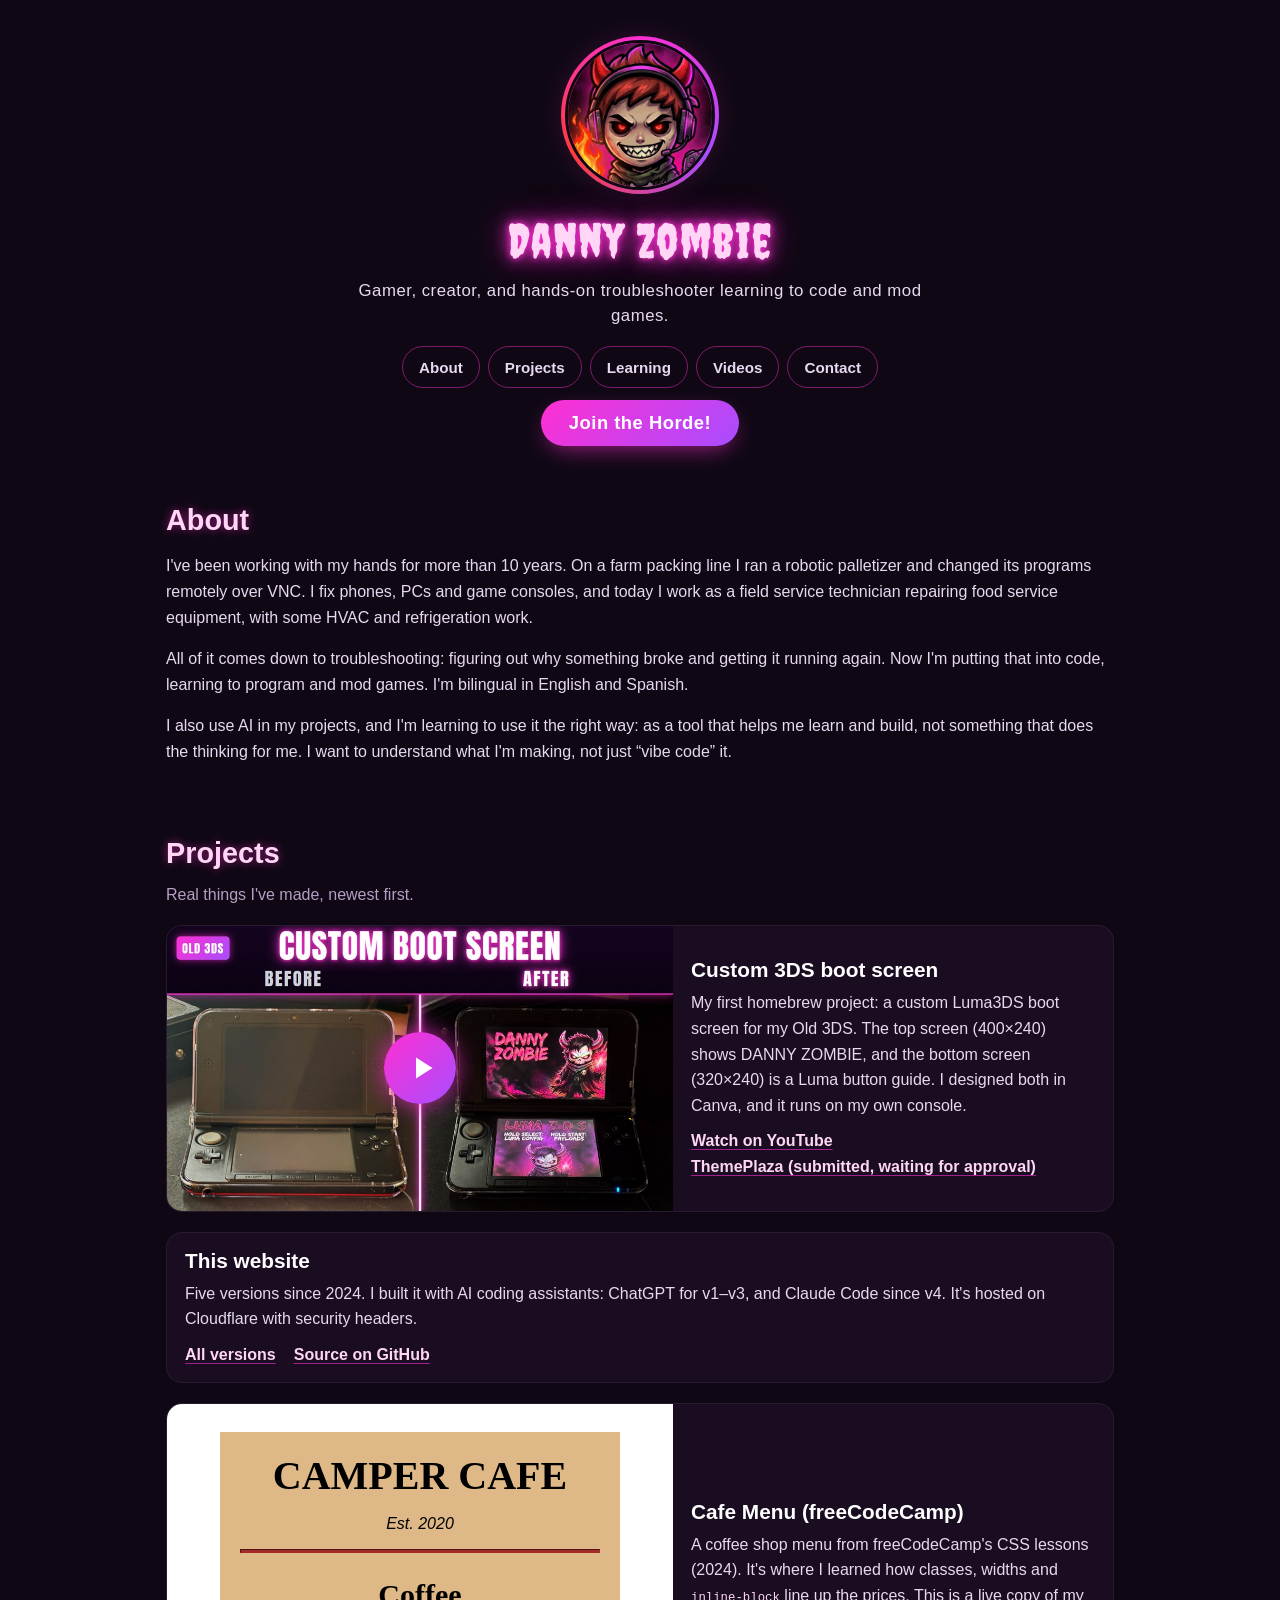
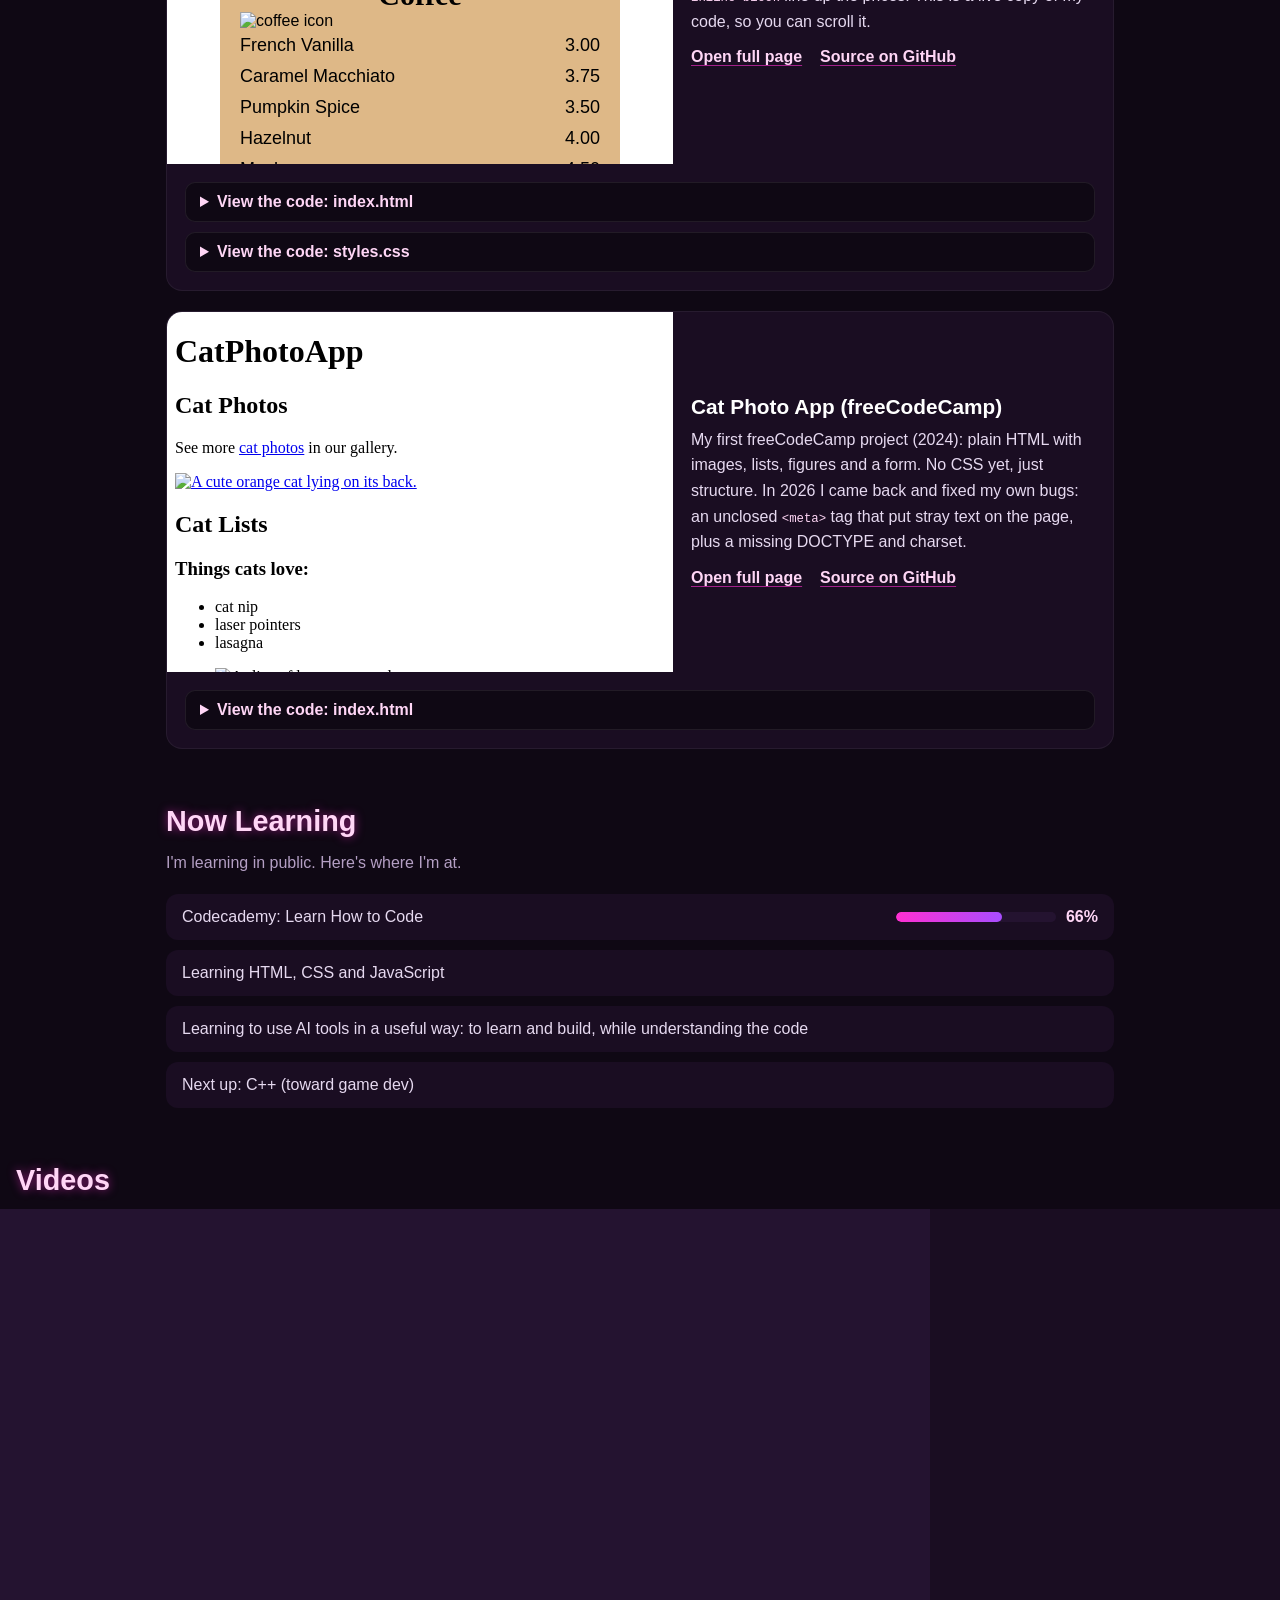
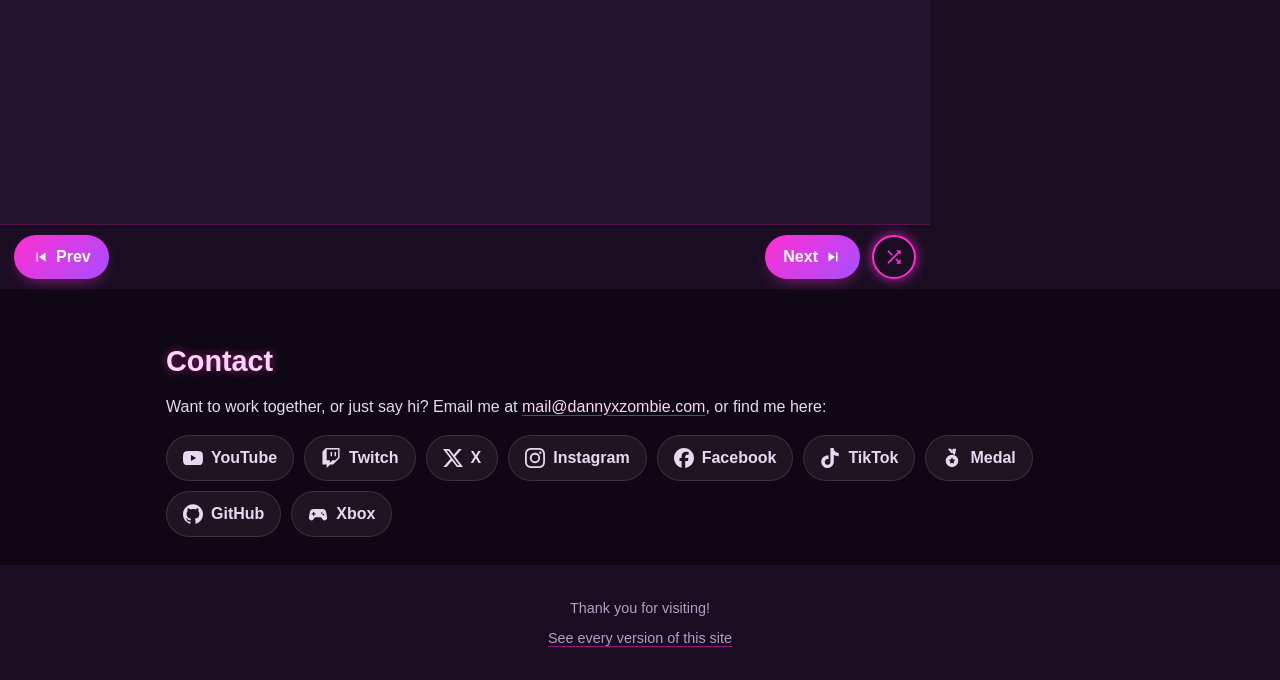
==== commit 7a211265: "Add Cafe Menu and Cat Photo App code project cards (v5.2) Live previews of my 2024 freeCodeCamp proj" ====
--- a/index.html
+++ b/index.html
@@ -146,6 +146,39 @@
                     </div>
                 </div>
             </article>
+            <article class="card card-code">
+                <div class="code-preview">
+                    <iframe src="/projects/cafe-menu/" title="Live preview: Cafe Menu" loading="lazy" sandbox="allow-popups allow-popups-to-escape-sandbox"></iframe>
+                </div>
+                <div class="card-body">
+                    <h3>Cafe Menu (freeCodeCamp)</h3>
+                    <p>A coffee shop menu from freeCodeCamp's CSS lessons (2024). It's where I learned how classes, widths and <code>inline-block</code> line up the prices. This is a live copy of my code, so you can scroll it.</p>
+                    <div class="card-links">
+                        <a href="/projects/cafe-menu/" target="_blank" rel="noopener">Open full page</a>
+                        <a href="https://github.com/dannyzombie/dannyxzombie.com/tree/main/projects/cafe-menu" target="_blank" rel="noopener">Source on GitHub</a>
+                    </div>
+                </div>
+                <div class="code-files">
+                    <details class="code-view" data-src="projects/cafe-menu/index.html"><summary>View the code: index.html</summary><pre tabindex="0"><code></code></pre></details>
+                    <details class="code-view" data-src="projects/cafe-menu/styles.css"><summary>View the code: styles.css</summary><pre tabindex="0"><code></code></pre></details>
+                </div>
+            </article>
+            <article class="card card-code">
+                <div class="code-preview">
+                    <iframe src="/projects/cat-photo-app/" title="Live preview: Cat Photo App" loading="lazy" sandbox="allow-popups allow-popups-to-escape-sandbox"></iframe>
+                </div>
+                <div class="card-body">
+                    <h3>Cat Photo App (freeCodeCamp)</h3>
+                    <p>My first freeCodeCamp project (2024): plain HTML with images, lists, figures and a form. No CSS yet, just structure. In 2026 I came back and fixed my own bugs: an unclosed <code>&lt;meta&gt;</code> tag that put stray text on the page, plus a missing DOCTYPE and charset.</p>
+                    <div class="card-links">
+                        <a href="/projects/cat-photo-app/" target="_blank" rel="noopener">Open full page</a>
+                        <a href="https://github.com/dannyzombie/dannyxzombie.com/tree/main/projects/cat-photo-app" target="_blank" rel="noopener">Source on GitHub</a>
+                    </div>
+                </div>
+                <div class="code-files">
+                    <details class="code-view" data-src="projects/cat-photo-app/index.html"><summary>View the code: index.html</summary><pre tabindex="0"><code></code></pre></details>
+                </div>
+            </article>
         </div>
     </section>
 
--- a/css/style.css
+++ b/css/style.css
@@ -497,6 +497,36 @@
 .card-video { aspect-ratio: 16 / 9; }
 .card-video iframe { display: block; width: 100%; height: 100%; }
 
+/* Code projects: a live page in a frame, plus "View the code" boxes */
+.code-preview { background: #fff; height: 360px; }
+.code-preview iframe { display: block; width: 100%; height: 100%; border: 0; }
+/* minmax(0, 1fr): the column can't grow to fit long code lines, so each code box scrolls sideways instead */
+.code-files { padding: 0 18px 18px; display: grid; grid-template-columns: minmax(0, 1fr); gap: 10px; }
+.code-view {
+    background: var(--bg);
+    border: 1px solid rgba(255, 255, 255, 0.08);
+    border-radius: 10px;
+}
+.code-view summary {
+    cursor: pointer;
+    padding: 10px 14px;
+    font-weight: 700;
+    color: #ffd6f6;
+}
+.code-view summary:focus-visible { outline: 2px solid #fff; outline-offset: 2px; border-radius: 10px; }
+.code-view pre {
+    margin: 0;
+    max-height: 420px;
+    overflow: auto;
+    padding: 12px 14px;
+    border-top: 1px solid rgba(255, 255, 255, 0.08);
+    font: 0.85em/1.5 Consolas, 'Courier New', monospace;
+    color: var(--text-soft);
+    tab-size: 2;
+}
+.code-view pre:focus-visible { outline: 2px solid var(--accent); outline-offset: -2px; }
+.card p code { font-size: 0.95em; color: #ffd6f6; }
+
 /* Now Learning */
 .learning-list { list-style: none; margin: 0; padding: 0; display: grid; gap: 10px; }
 .learning-list li {
@@ -550,6 +580,10 @@
 @media (min-width: 769px) {
     /* Project with a video: picture on the left, text on the right */
     .card-media { display: grid; grid-template-columns: 1.15fr 1fr; align-items: center; }
+    /* Code project: live page on the left, text on the right, code boxes full width below */
+    /* minmax(0, …): let columns shrink below long code lines (the code box scrolls instead) */
+    .card-code { display: grid; grid-template-columns: minmax(0, 1.15fr) minmax(0, 1fr); align-items: center; }
+    .code-files { grid-column: 1 / -1; padding-top: 18px; }
 }
 
 /* Narrow playlist column (tablets and small laptops): put each thumbnail above its
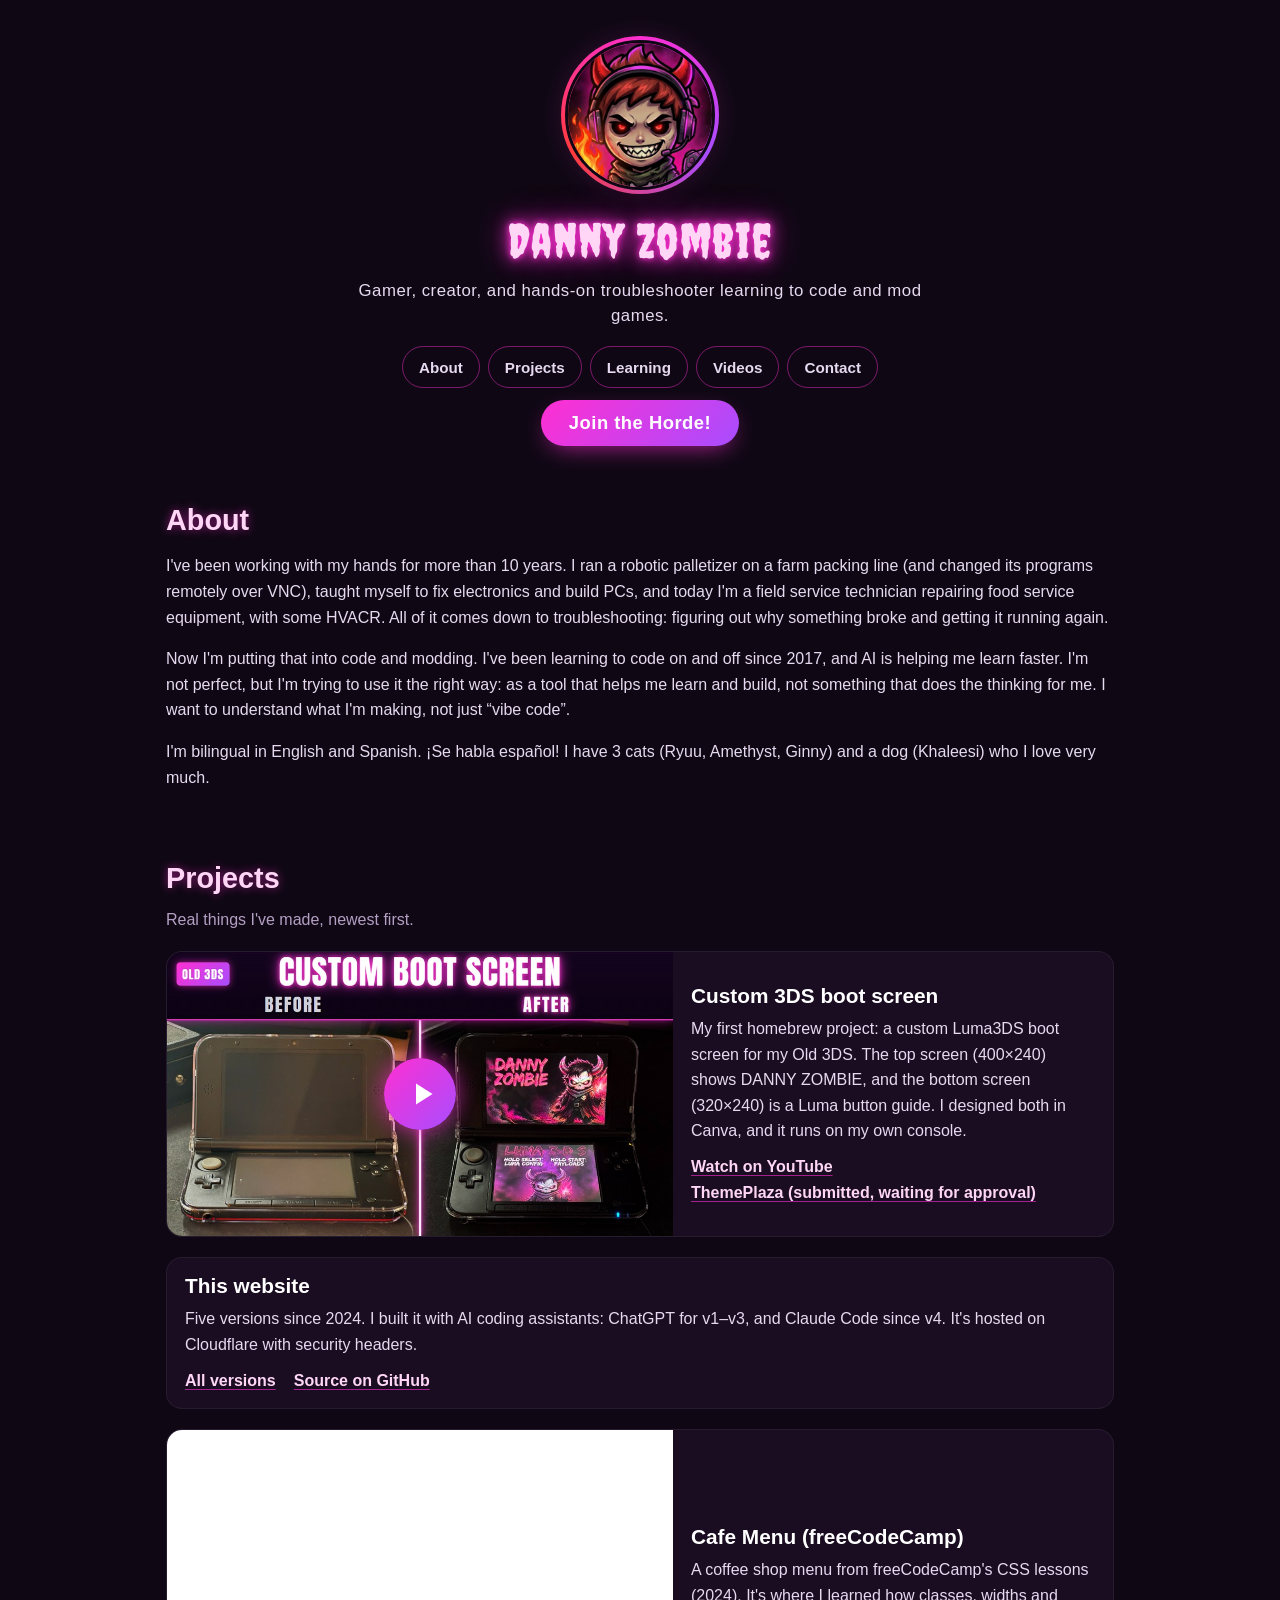
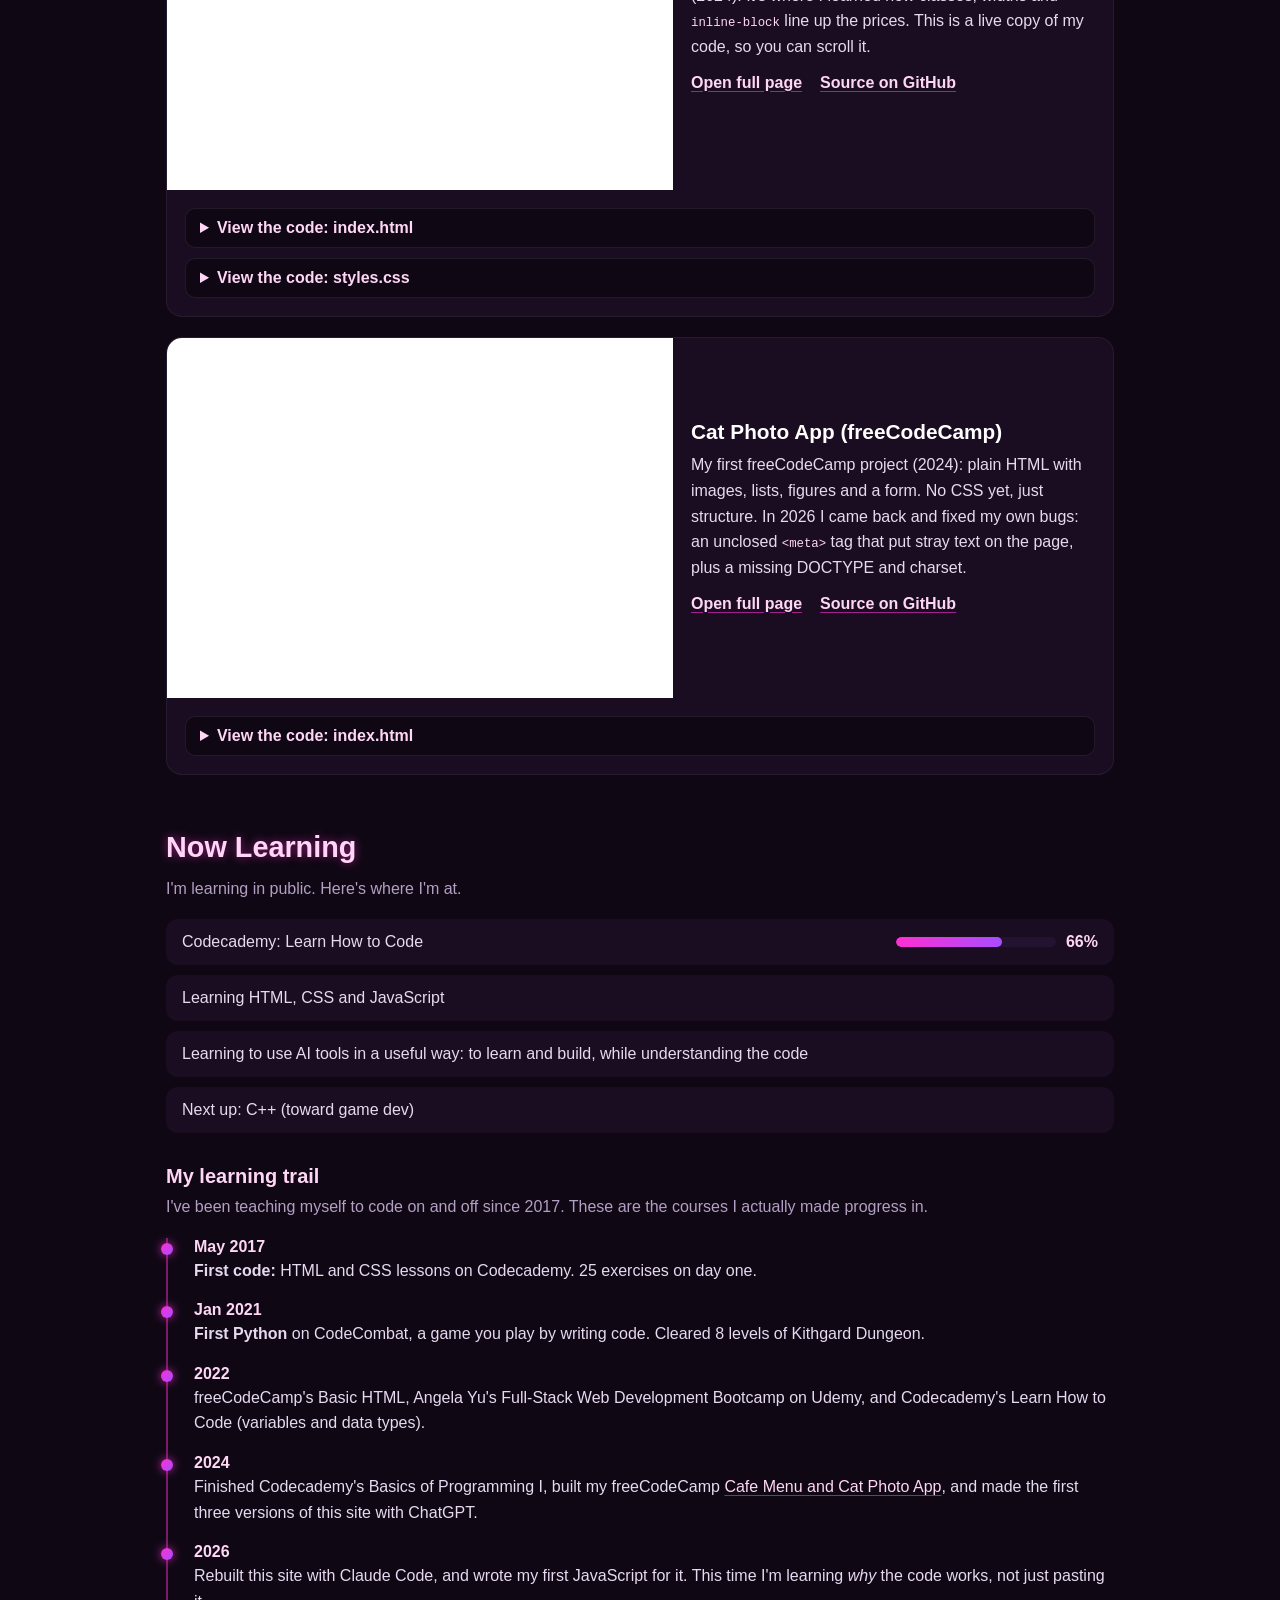
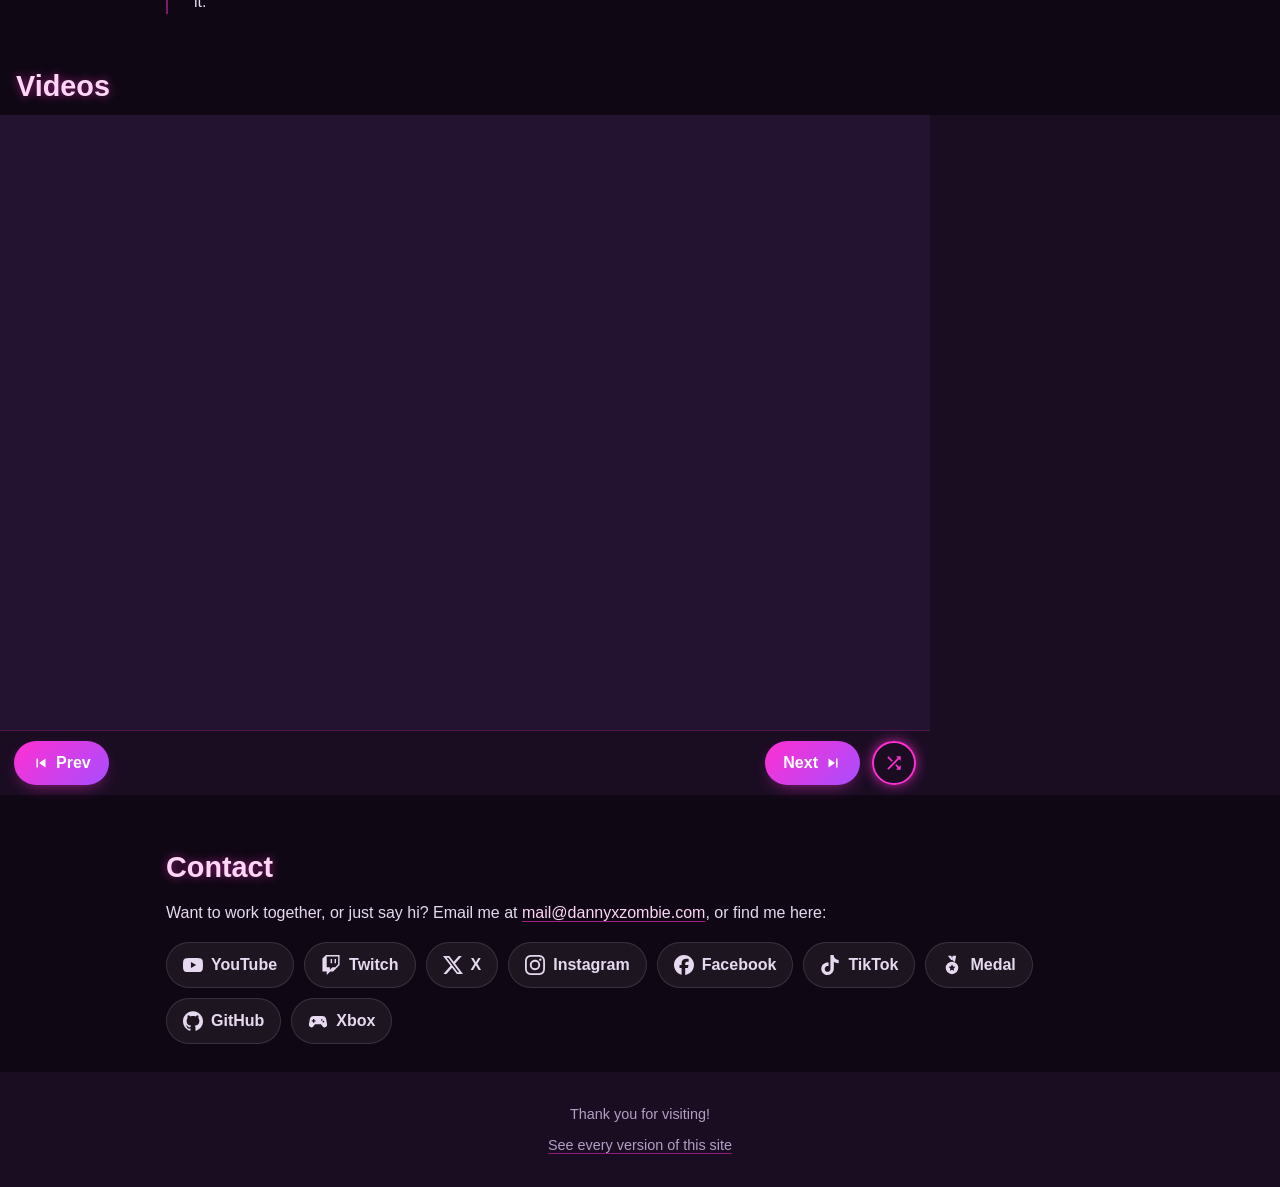
==== commit c9095c7b: "Add my learning trail and rewrite About in my own words (v5.3) Dated timeline in Now Learning from m" ====
--- a/index.html
+++ b/index.html
@@ -113,9 +113,9 @@
     <main>
     <section class="section" id="about">
         <h2>About</h2>
-        <p>I've been working with my hands for more than 10 years. On a farm packing line I ran a robotic palletizer and changed its programs remotely over VNC. I fix phones, PCs and game consoles, and today I work as a field service technician repairing food service equipment, with some HVAC and refrigeration work.</p>
-        <p>All of it comes down to troubleshooting: figuring out why something broke and getting it running again. Now I'm putting that into code, learning to program and mod games. I'm bilingual in English and Spanish.</p>
-        <p>I also use AI in my projects, and I'm learning to use it the right way: as a tool that helps me learn and build, not something that does the thinking for me. I want to understand what I'm making, not just &ldquo;vibe code&rdquo; it.</p>
+        <p>I've been working with my hands for more than 10 years. I ran a robotic palletizer on a farm packing line (and changed its programs remotely over VNC), taught myself to fix electronics and build PCs, and today I'm a field service technician repairing food service equipment, with some HVACR. All of it comes down to troubleshooting: figuring out why something broke and getting it running again.</p>
+        <p>Now I'm putting that into code and modding. I've been learning to code on and off since 2017, and AI is helping me learn faster. I'm not perfect, but I'm trying to use it the right way: as a tool that helps me learn and build, not something that does the thinking for me. I want to understand what I'm making, not just &ldquo;vibe code&rdquo;.</p>
+        <p>I'm bilingual in English and Spanish. &iexcl;Se habla español! I have 3 cats (Ryuu, Amethyst, Ginny) and a dog (Khaleesi) who I love very much.</p>
     </section>
 
     <section class="section" id="projects">
@@ -194,6 +194,31 @@
             <li>Learning to use AI tools in a useful way: to learn and build, while understanding the code</li>
             <li>Next up: C++ (toward game dev)</li>
         </ul>
+
+        <h3 class="sub-heading">My learning trail</h3>
+        <p class="section-intro">I've been teaching myself to code on and off since 2017. These are the courses I actually made progress in.</p>
+        <ol class="timeline">
+            <li>
+                <time datetime="2017-05-11">May 2017</time>
+                <p><strong>First code:</strong> HTML and CSS lessons on Codecademy. 25 exercises on day one.</p>
+            </li>
+            <li>
+                <time datetime="2021-01">Jan 2021</time>
+                <p><strong>First Python</strong> on CodeCombat, a game you play by writing code. Cleared 8 levels of Kithgard Dungeon.</p>
+            </li>
+            <li>
+                <time datetime="2022">2022</time>
+                <p>freeCodeCamp's Basic HTML, Angela Yu's Full-Stack Web Development Bootcamp on Udemy, and Codecademy's Learn How to Code (variables and data types).</p>
+            </li>
+            <li>
+                <time datetime="2024">2024</time>
+                <p>Finished Codecademy's Basics of Programming I, built my freeCodeCamp <a href="#projects">Cafe Menu and Cat Photo App</a>, and made the first three versions of this site with ChatGPT.</p>
+            </li>
+            <li>
+                <time datetime="2026">2026</time>
+                <p>Rebuilt this site with Claude Code, and wrote my first JavaScript for it. This time I'm learning <em>why</em> the code works, not just pasting it.</p>
+            </li>
+        </ol>
     </section>
 
     <section class="section section-wide" id="videos">
--- a/css/style.css
+++ b/css/style.css
@@ -554,6 +554,25 @@
 .learning-list progress::-webkit-progress-value { background: linear-gradient(90deg, var(--accent), var(--accent-2)); border-radius: 999px; }
 .learning-list progress::-moz-progress-bar { background: linear-gradient(90deg, var(--accent), var(--accent-2)); border-radius: 999px; }
 
+/* Learning trail: dated list with a neon line and dots down the left side */
+.sub-heading { margin: 32px 0 6px; font-size: 1.25em; color: #ffd6f6; }
+.timeline { list-style: none; margin: 0; padding: 0 0 0 22px; border-left: 2px solid rgba(255, 47, 210, 0.45); }
+.timeline li { position: relative; padding: 0 0 18px 4px; }
+.timeline li:last-child { padding-bottom: 0; }
+.timeline li::before {
+    content: "";
+    position: absolute;
+    left: -29px;              /* centers the 12px dot on the 2px line: -(22px padding + 4px + 6px half-dot) + 3px */
+    top: 5px;
+    width: 12px;
+    height: 12px;
+    border-radius: 50%;
+    background: linear-gradient(135deg, var(--accent), var(--accent-2));
+    box-shadow: 0 0 10px rgba(255, 47, 210, 0.8);
+}
+.timeline time { display: block; font-weight: 700; color: #ffd6f6; }
+.timeline p { margin: 2px 0 0; }
+
 /* Contact: the 7 socials, always visible, with text labels */
 .social-list { list-style: none; margin: 0; padding: 0; display: flex; flex-wrap: wrap; gap: 10px; }
 .social-list a {
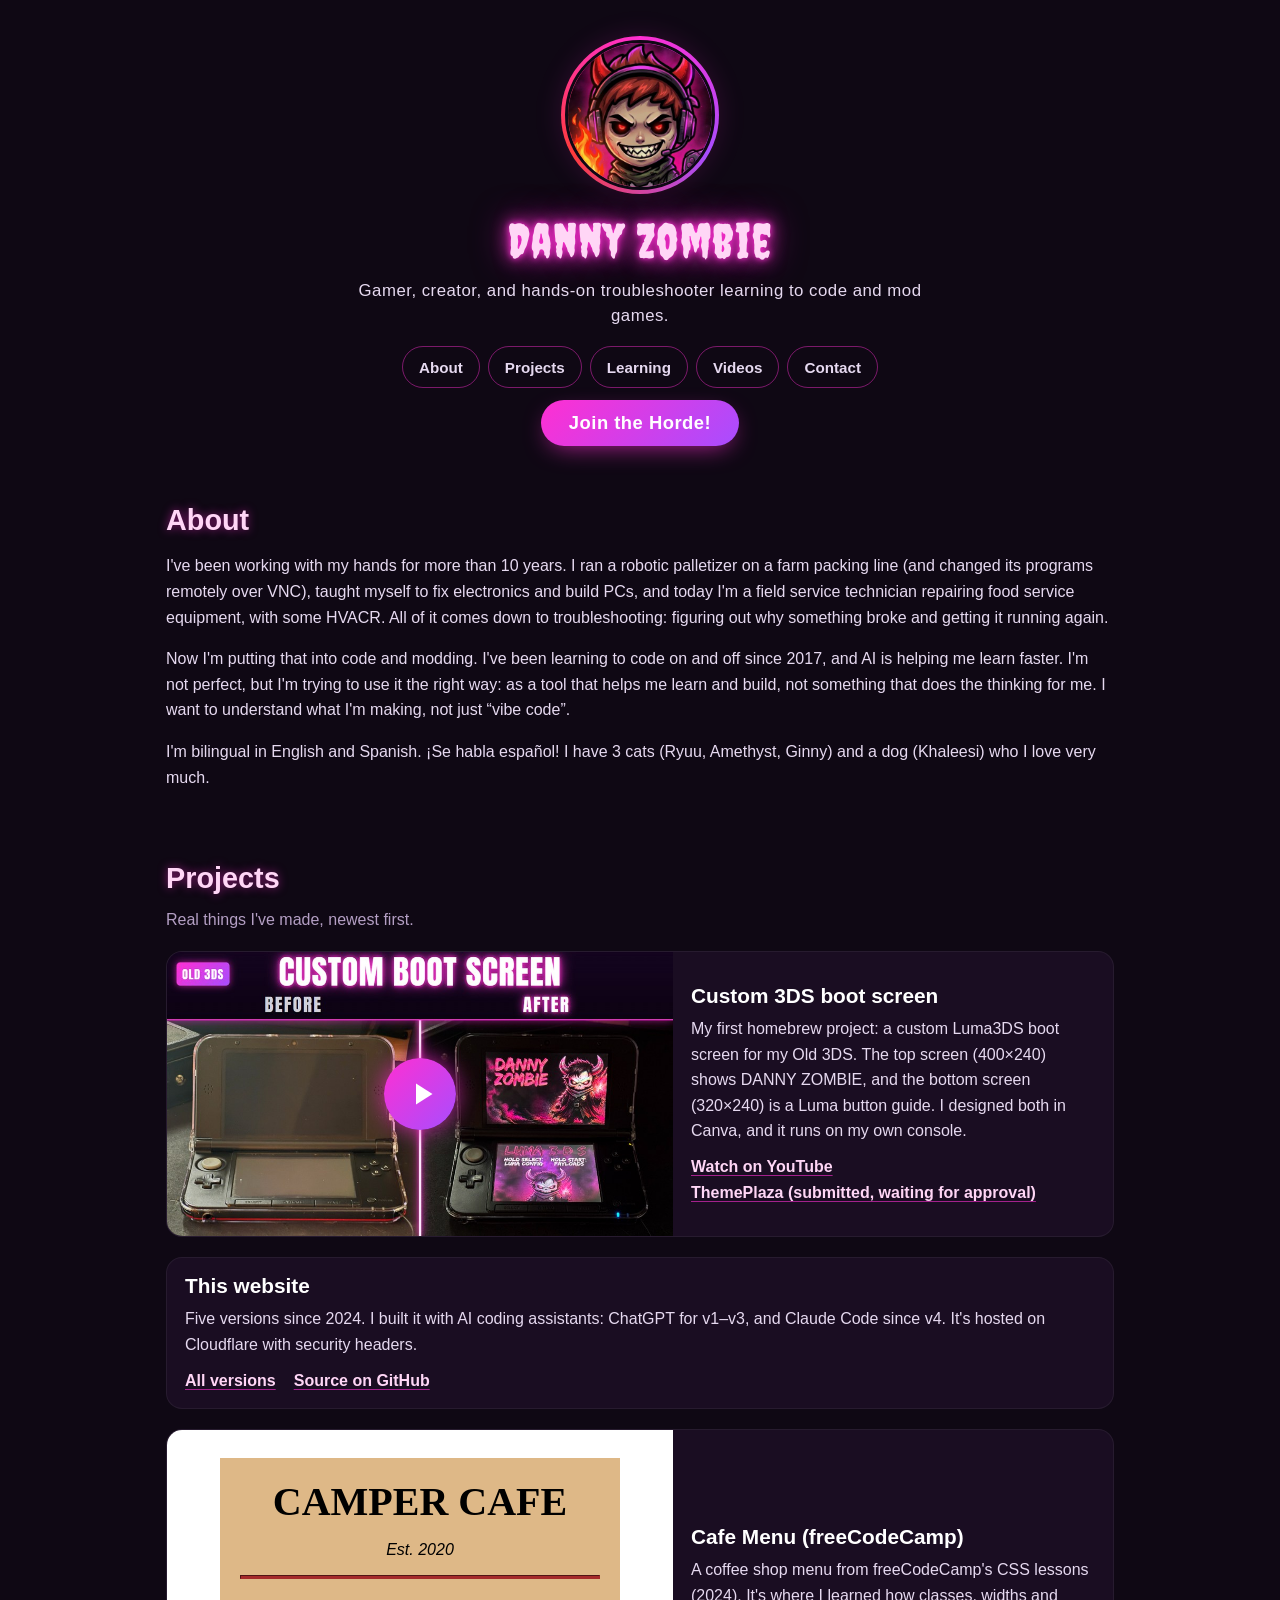
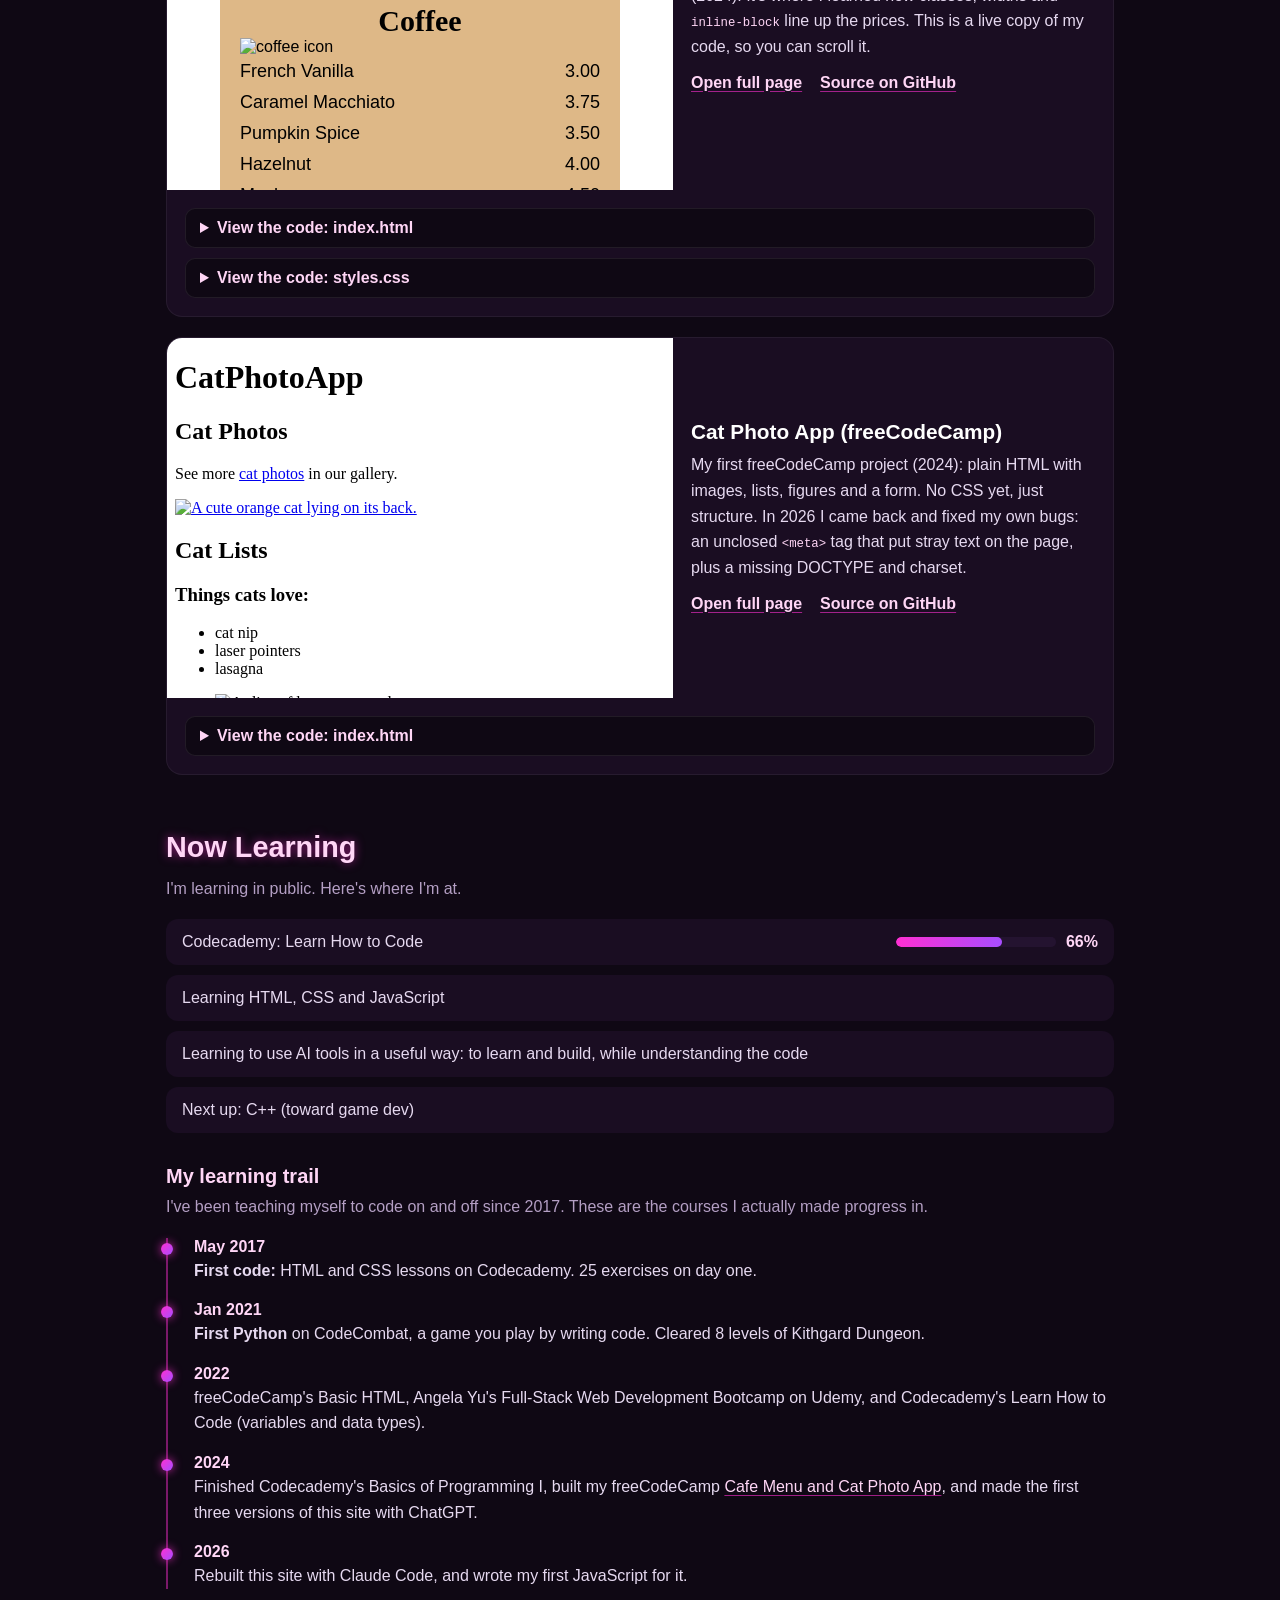
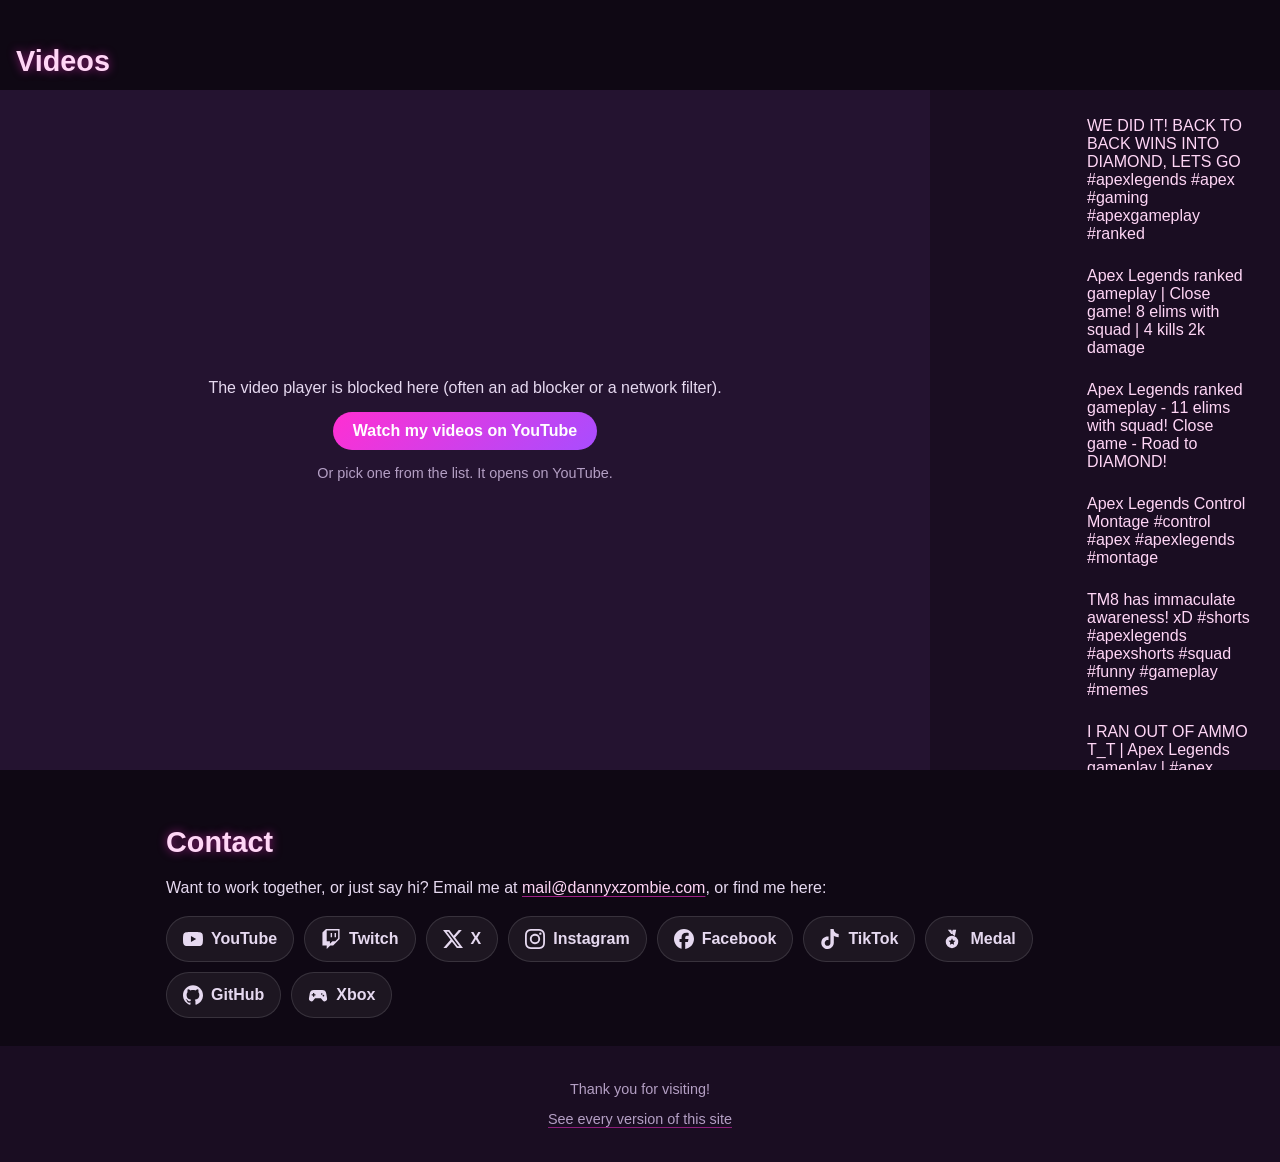
==== commit 5b7788b1: "Shorten the 2026 line in my learning trail" ====
--- a/index.html
+++ b/index.html
@@ -216,7 +216,7 @@
             </li>
             <li>
                 <time datetime="2026">2026</time>
-                <p>Rebuilt this site with Claude Code, and wrote my first JavaScript for it. This time I'm learning <em>why</em> the code works, not just pasting it.</p>
+                <p>Rebuilt this site with Claude Code, and wrote my first JavaScript for it.</p>
             </li>
         </ol>
     </section>
--- a/css/style.css
+++ b/css/style.css
@@ -151,6 +151,31 @@
     flex: 1;
     min-height: 0;
 }
+/* Shown in the player's spot when YouTube can't load (js/player.js) */
+#player.player-fallback {
+    display: flex;
+    flex-direction: column;
+    align-items: center;
+    justify-content: center;
+    gap: 12px;
+    padding: 24px;
+    box-sizing: border-box;
+    min-height: 240px;
+    text-align: center;
+    color: var(--text-soft);
+}
+#player.player-fallback p { margin: 0; }
+#player.player-fallback a {
+    padding: 10px 20px;
+    border-radius: 999px;
+    background: linear-gradient(135deg, var(--accent), var(--accent-2));
+    color: #fff;
+    font-weight: 700;
+    text-decoration: none;
+}
+#player.player-fallback a:focus-visible { outline: 2px solid #fff; outline-offset: 3px; }
+#player .player-fallback-hint { color: var(--muted); font-size: 0.9em; }
+.video-container.is-fallback .player-controls { display: none; }
 /* ---------- Prev / now playing / next bar ---------- */
 .player-controls {
     display: flex;
@@ -234,6 +259,8 @@
     transition: background 0.2s, border-color 0.2s;
 }
 .playlist-item:hover { background: var(--surface-2); }
+a.playlist-item { color: inherit; text-decoration: none; }
+.playlist-item:focus-visible { outline: 2px solid #fff; outline-offset: 2px; }
 .playlist-item.active {
     background: var(--surface-2);
     border-color: var(--accent);
@@ -494,7 +521,24 @@
 .video-facade:hover .play-icon,
 .video-facade:focus-visible .play-icon { transform: scale(1.1); }
 .video-facade:focus-visible { outline: 2px solid #fff; outline-offset: 3px; }
+/* After a click, while YouTube loads: the play button becomes a spinning ring */
+.video-facade.is-loading { cursor: progress; }
+.video-facade.is-loading .play-icon svg { display: none; }
+.video-facade.is-loading .play-icon::after {
+    content: "";
+    width: 32px;
+    height: 32px;
+    border: 4px solid rgba(255, 255, 255, 0.35);
+    border-top-color: #fff;
+    border-radius: 50%;
+    animation: dxz-spin 0.8s linear infinite;
+}
+@keyframes dxz-spin { to { transform: rotate(360deg); } }
+@media (prefers-reduced-motion: reduce) {
+    .video-facade.is-loading .play-icon::after { animation-duration: 2.4s; }
+}
 .card-video { aspect-ratio: 16 / 9; }
+.card-video:focus { outline: none; }   /* only holds focus for a moment, until the player is ready */
 .card-video iframe { display: block; width: 100%; height: 100%; }
 
 /* Code projects: a live page in a frame, plus "View the code" boxes */
@@ -589,7 +633,8 @@
     font-weight: 700;
 }
 .social-list a:hover,
-.social-list a:focus-visible { border-color: var(--accent); color: #fff; outline: none; }
+.social-list a:focus-visible { border-color: var(--accent); color: #fff; }
+.social-list a:focus-visible { outline: 2px solid #fff; outline-offset: 3px; }
 .social-list svg { width: 20px; height: 20px; fill: currentColor; }
 
 @media (max-width: 768px) {
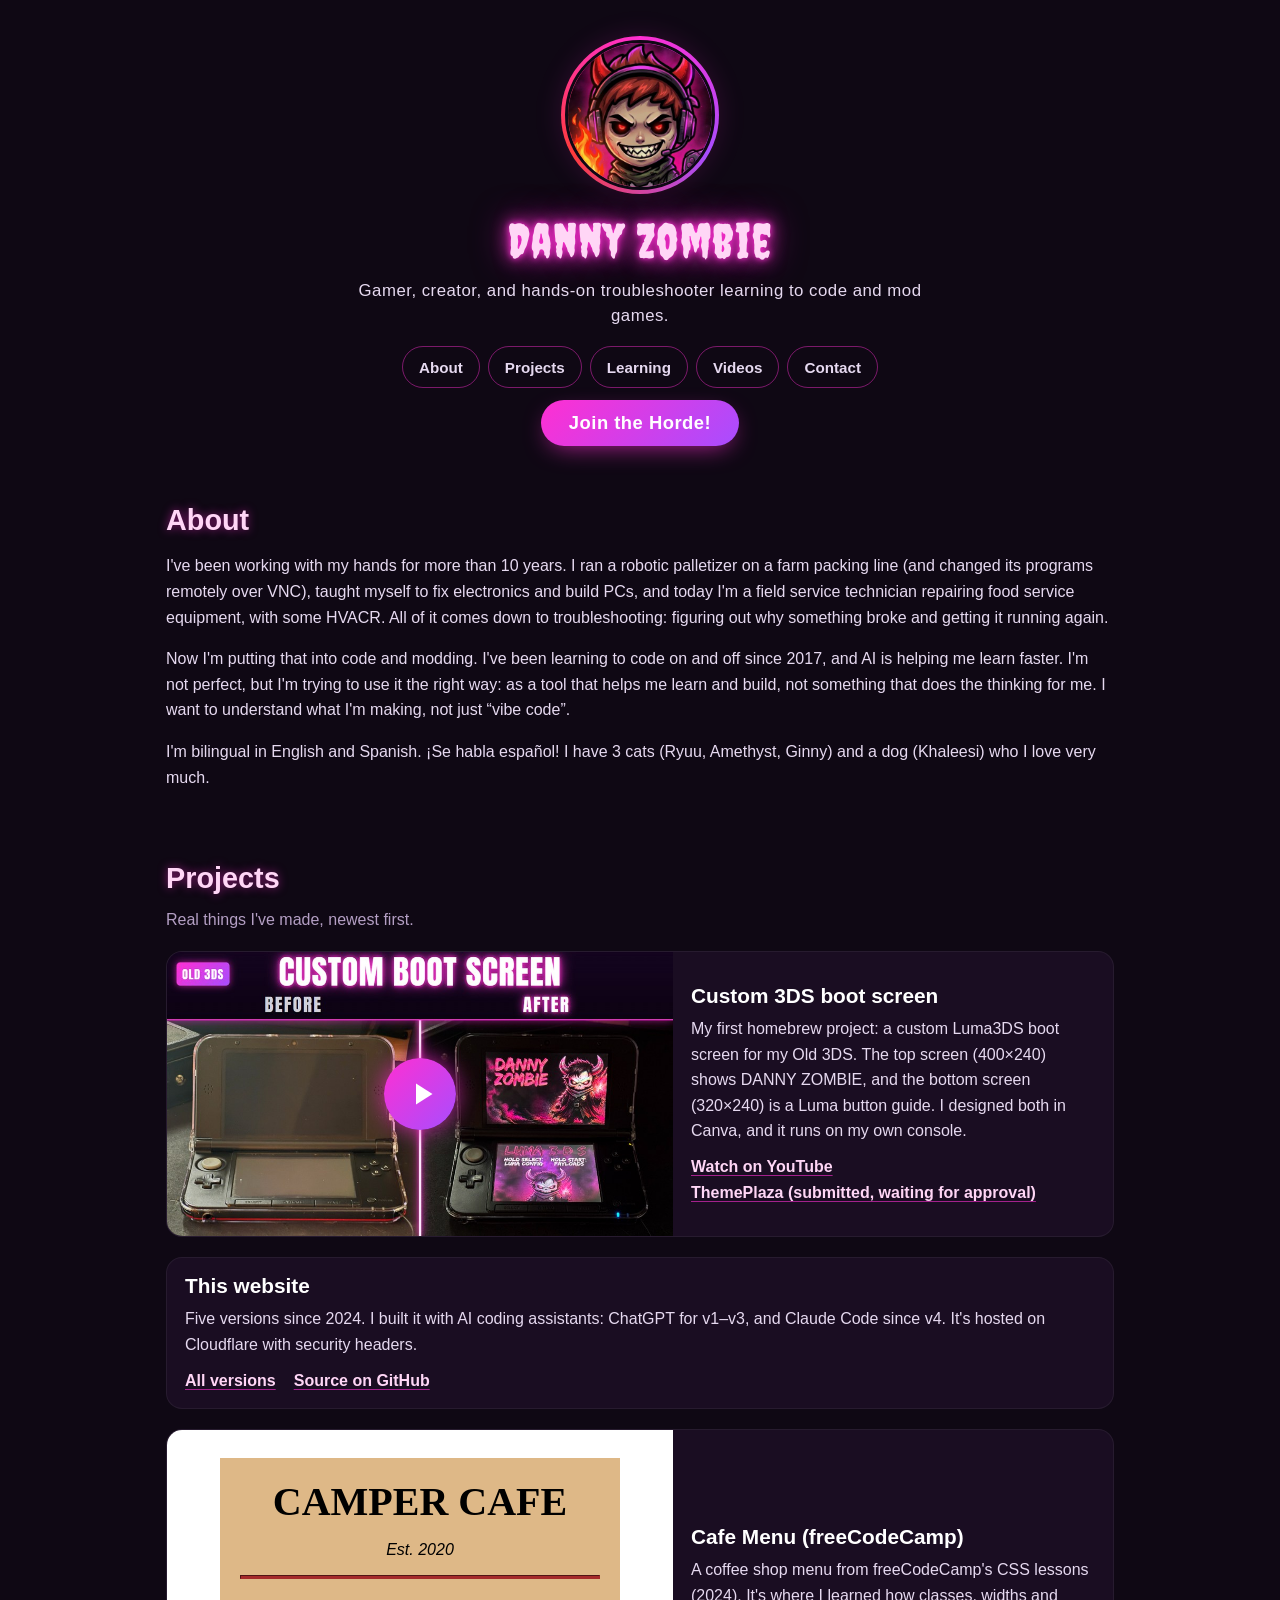
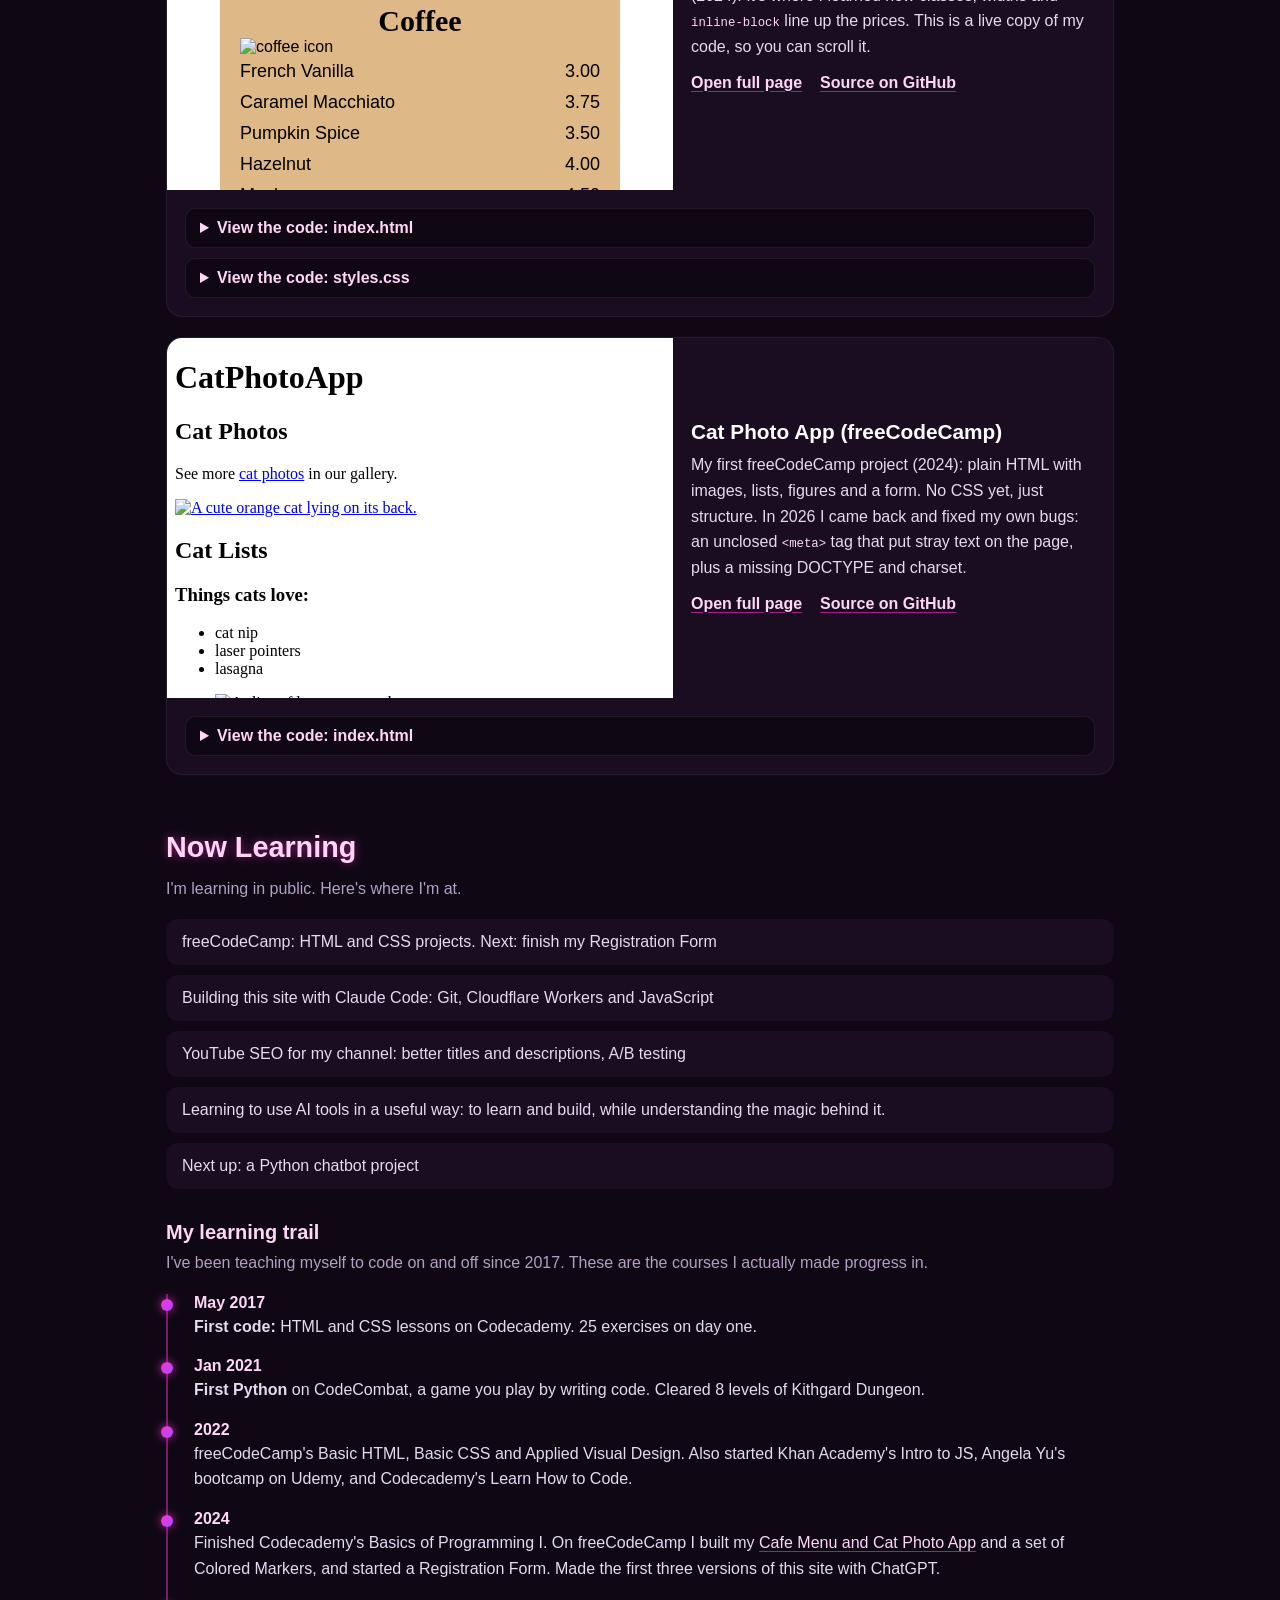
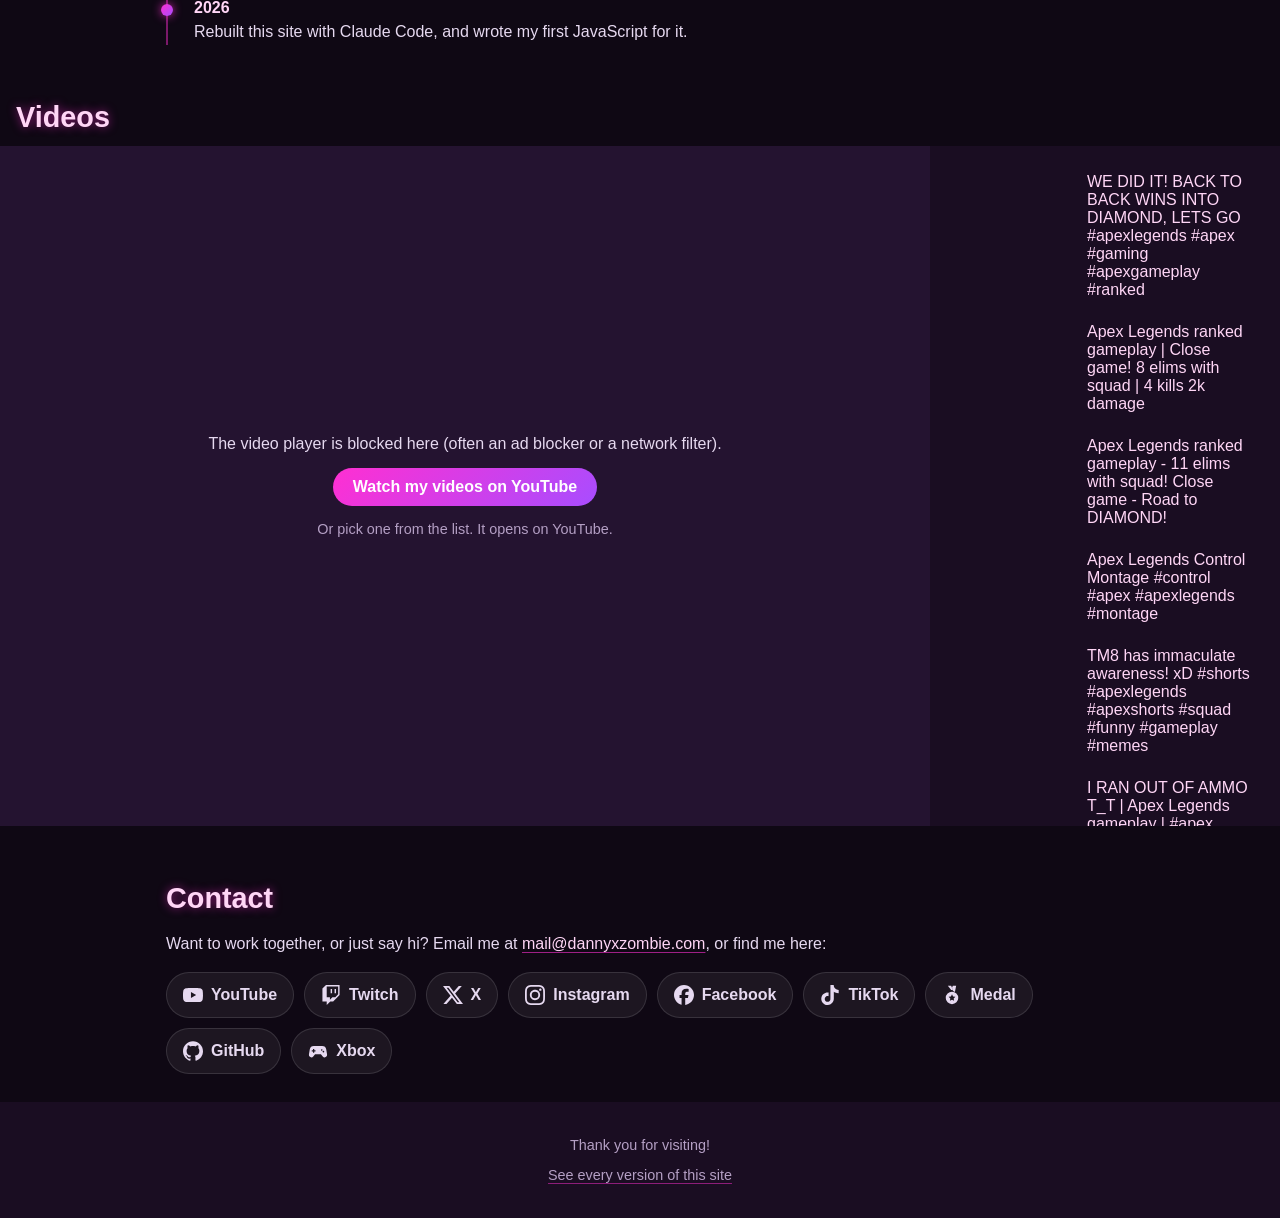
==== commit a17f2292: "Update Now Learning and my learning trail with real progress (v5.4) Now Learning: freeCodeCamp, this" ====
--- a/index.html
+++ b/index.html
@@ -186,13 +186,11 @@
         <h2>Now Learning</h2>
         <p class="section-intro">I'm learning in public. Here's where I'm at.</p>
         <ul class="learning-list">
-            <li>
-                <span>Codecademy: Learn How to Code</span>
-                <span class="progress-row"><progress value="66" max="100" aria-label="Learn How to Code progress"></progress> 66%</span>
-            </li>
-            <li>Learning HTML, CSS and JavaScript</li>
-            <li>Learning to use AI tools in a useful way: to learn and build, while understanding the code</li>
-            <li>Next up: C++ (toward game dev)</li>
+            <li>freeCodeCamp: HTML and CSS projects. Next: finish my Registration Form</li>
+            <li>Building this site with Claude Code: Git, Cloudflare Workers and JavaScript</li>
+            <li>YouTube SEO for my channel: better titles and descriptions, A/B testing</li>
+            <li>Learning to use AI tools in a useful way: to learn and build, while understanding the magic behind it.</li>
+            <li>Next up: a Python chatbot project</li>
         </ul>
 
         <h3 class="sub-heading">My learning trail</h3>
@@ -208,11 +206,11 @@
             </li>
             <li>
                 <time datetime="2022">2022</time>
-                <p>freeCodeCamp's Basic HTML, Angela Yu's Full-Stack Web Development Bootcamp on Udemy, and Codecademy's Learn How to Code (variables and data types).</p>
+                <p>freeCodeCamp's Basic HTML, Basic CSS and Applied Visual Design. Also started Khan Academy's Intro to JS, Angela Yu's bootcamp on Udemy, and Codecademy's Learn How to Code.</p>
             </li>
             <li>
                 <time datetime="2024">2024</time>
-                <p>Finished Codecademy's Basics of Programming I, built my freeCodeCamp <a href="#projects">Cafe Menu and Cat Photo App</a>, and made the first three versions of this site with ChatGPT.</p>
+                <p>Finished Codecademy's Basics of Programming I. On freeCodeCamp I built my <a href="#projects">Cafe Menu and Cat Photo App</a> and a set of Colored Markers, and started a Registration Form. Made the first three versions of this site with ChatGPT.</p>
             </li>
             <li>
                 <time datetime="2026">2026</time>
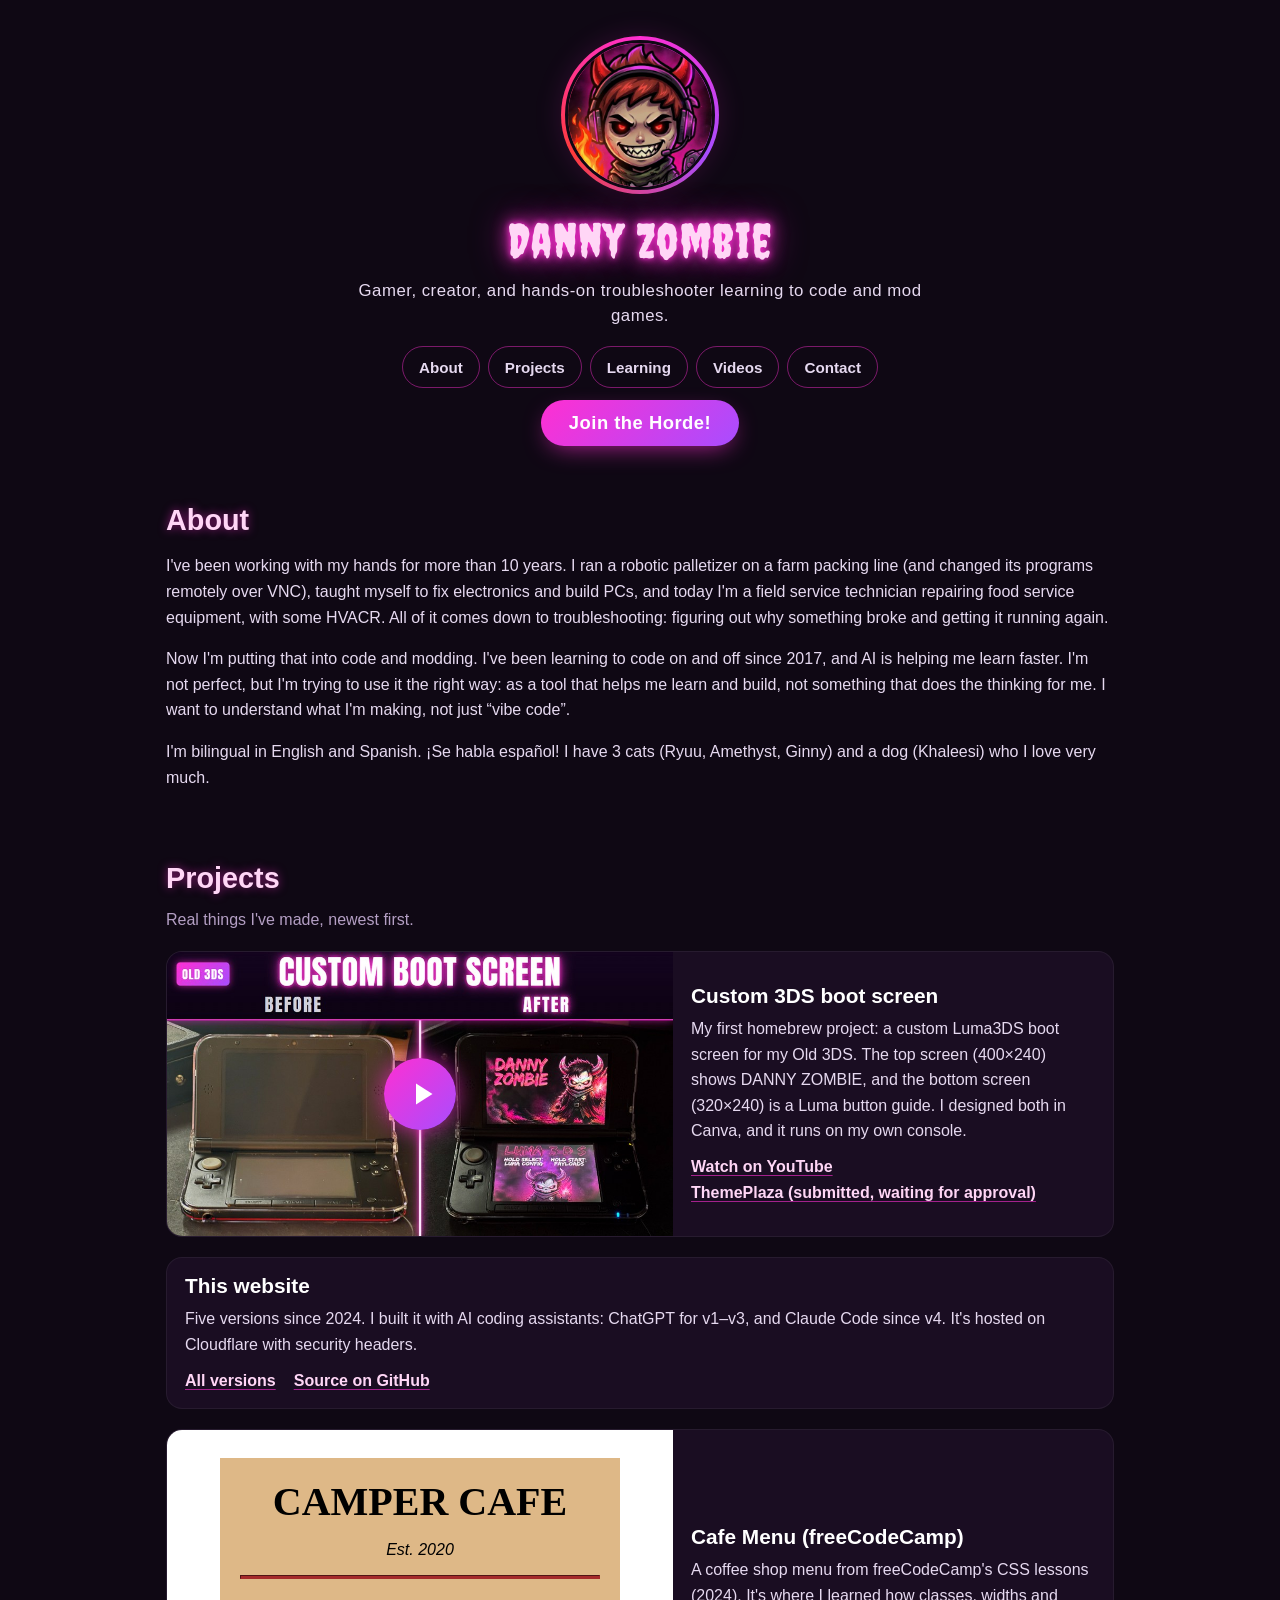
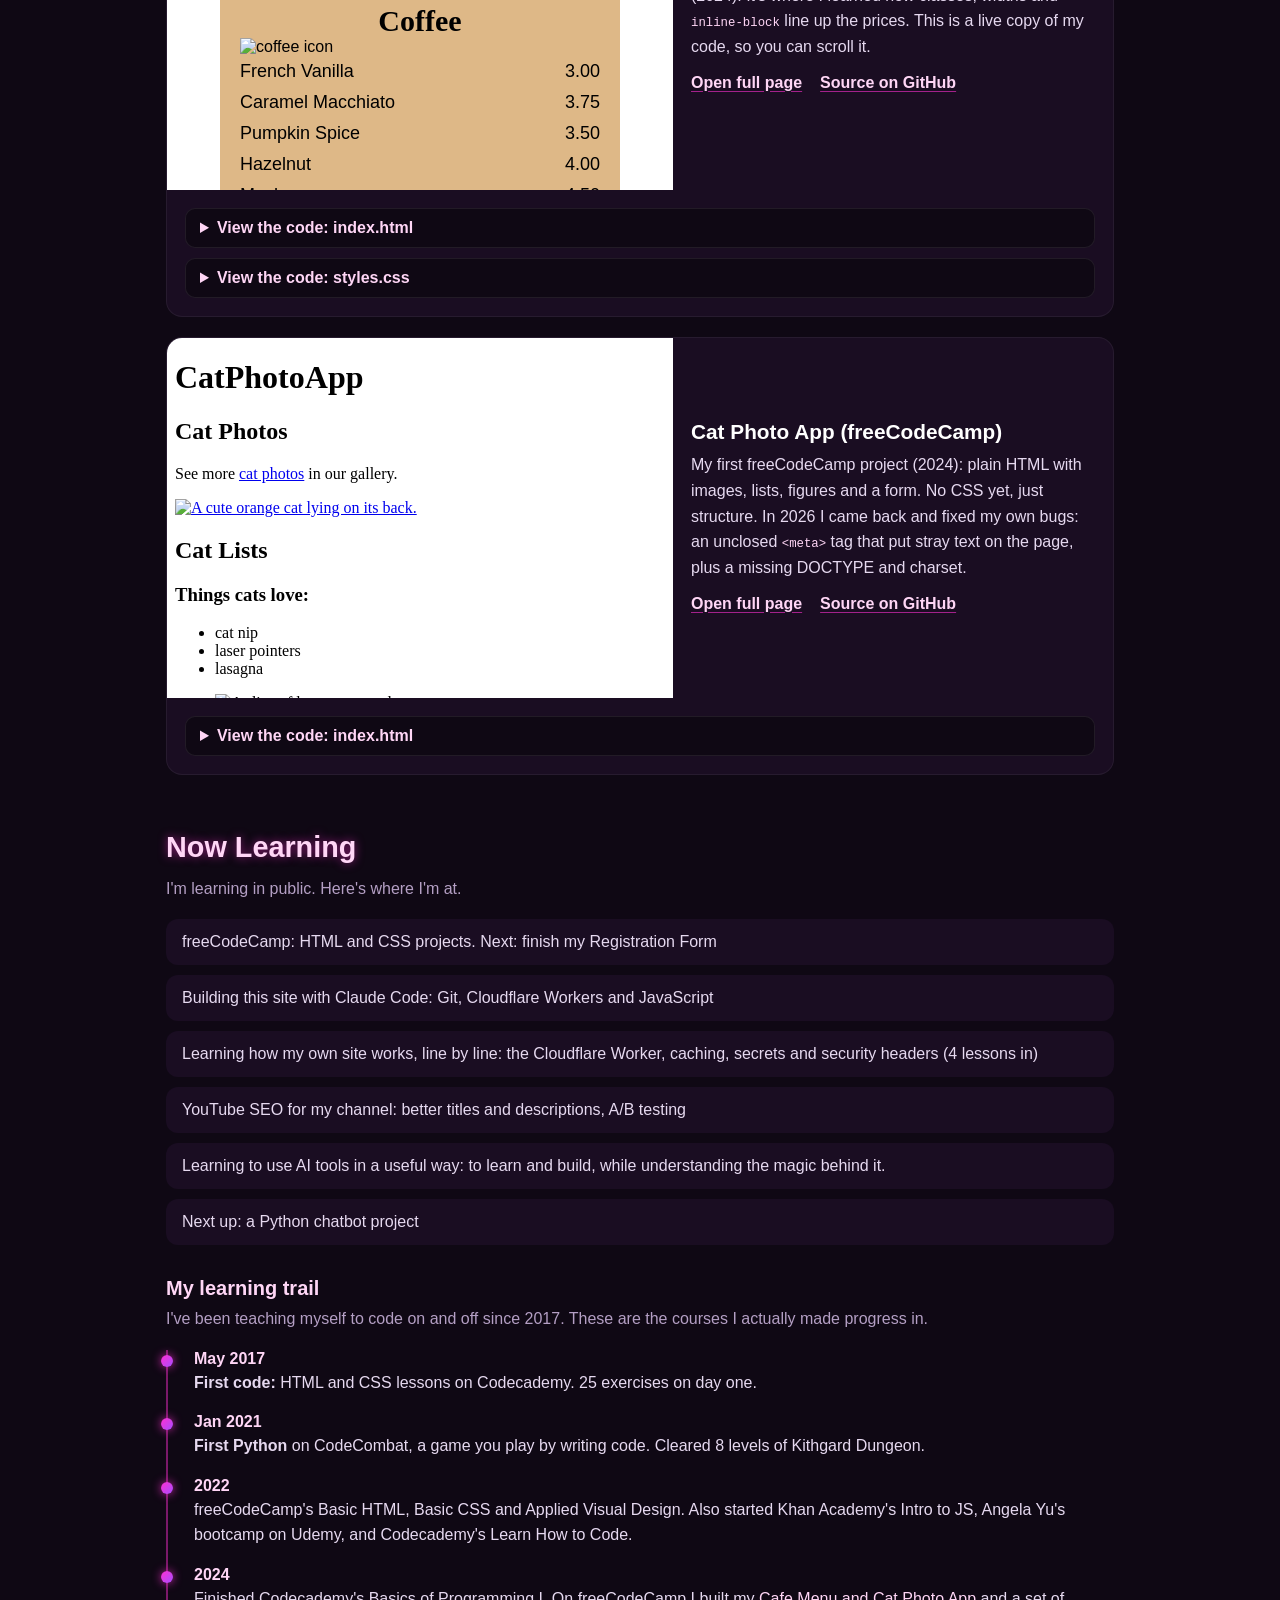
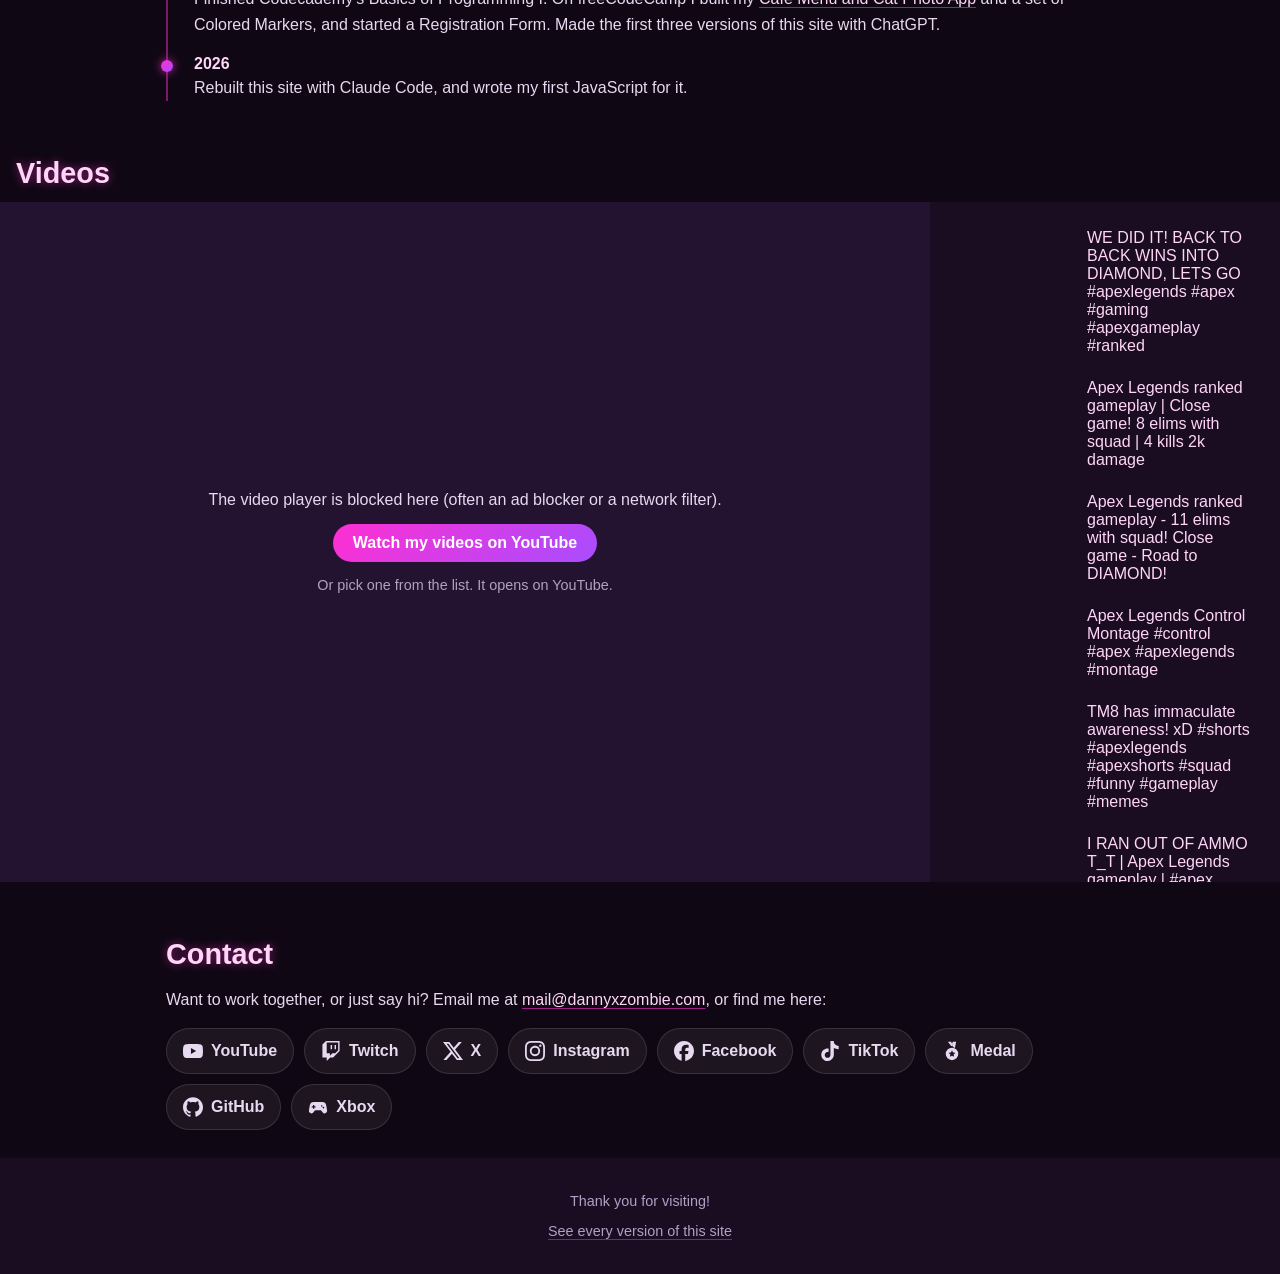
==== commit 3b6fab4b: "Add a Now Learning row about my code lessons Learning how my own site works, line by line: the Worke" ====
--- a/index.html
+++ b/index.html
@@ -64,7 +64,7 @@
         ]
     }
     </script>
-    <link href="https://fonts.googleapis.com/css2?family=Creepster&display=swap" rel="stylesheet">
+    <link rel="preload" href="fonts/creepster-latin.woff2" as="font" type="font/woff2" crossorigin>
     <link rel="stylesheet" href="css/style.css">
 </head>
 <body>
@@ -188,6 +188,7 @@
         <ul class="learning-list">
             <li>freeCodeCamp: HTML and CSS projects. Next: finish my Registration Form</li>
             <li>Building this site with Claude Code: Git, Cloudflare Workers and JavaScript</li>
+            <li>Learning how my own site works, line by line: the Cloudflare Worker, caching, secrets and security headers (4 lessons in)</li>
             <li>YouTube SEO for my channel: better titles and descriptions, A/B testing</li>
             <li>Learning to use AI tools in a useful way: to learn and build, while understanding the magic behind it.</li>
             <li>Next up: a Python chatbot project</li>
--- a/css/style.css
+++ b/css/style.css
@@ -1,4 +1,15 @@
 /* Styles for dannyxzombie.com (moved out of index.html in v5.0) */
+
+/* ---------- Title font: Creepster, hosted here (license: fonts/OFL.txt) ----------
+   Served from our own site instead of Google Fonts: Cloudflare's font rewrite
+   sometimes held the whole page for ~12 seconds while it waited on Google. */
+@font-face {
+    font-family: 'Creepster';
+    font-style: normal;
+    font-weight: 400;
+    font-display: swap;
+    src: url('../fonts/creepster-latin.woff2') format('woff2');
+}
 
 /* ---------- Theme: colors pulled from the DannyXZombie avatar ---------- */
 :root {
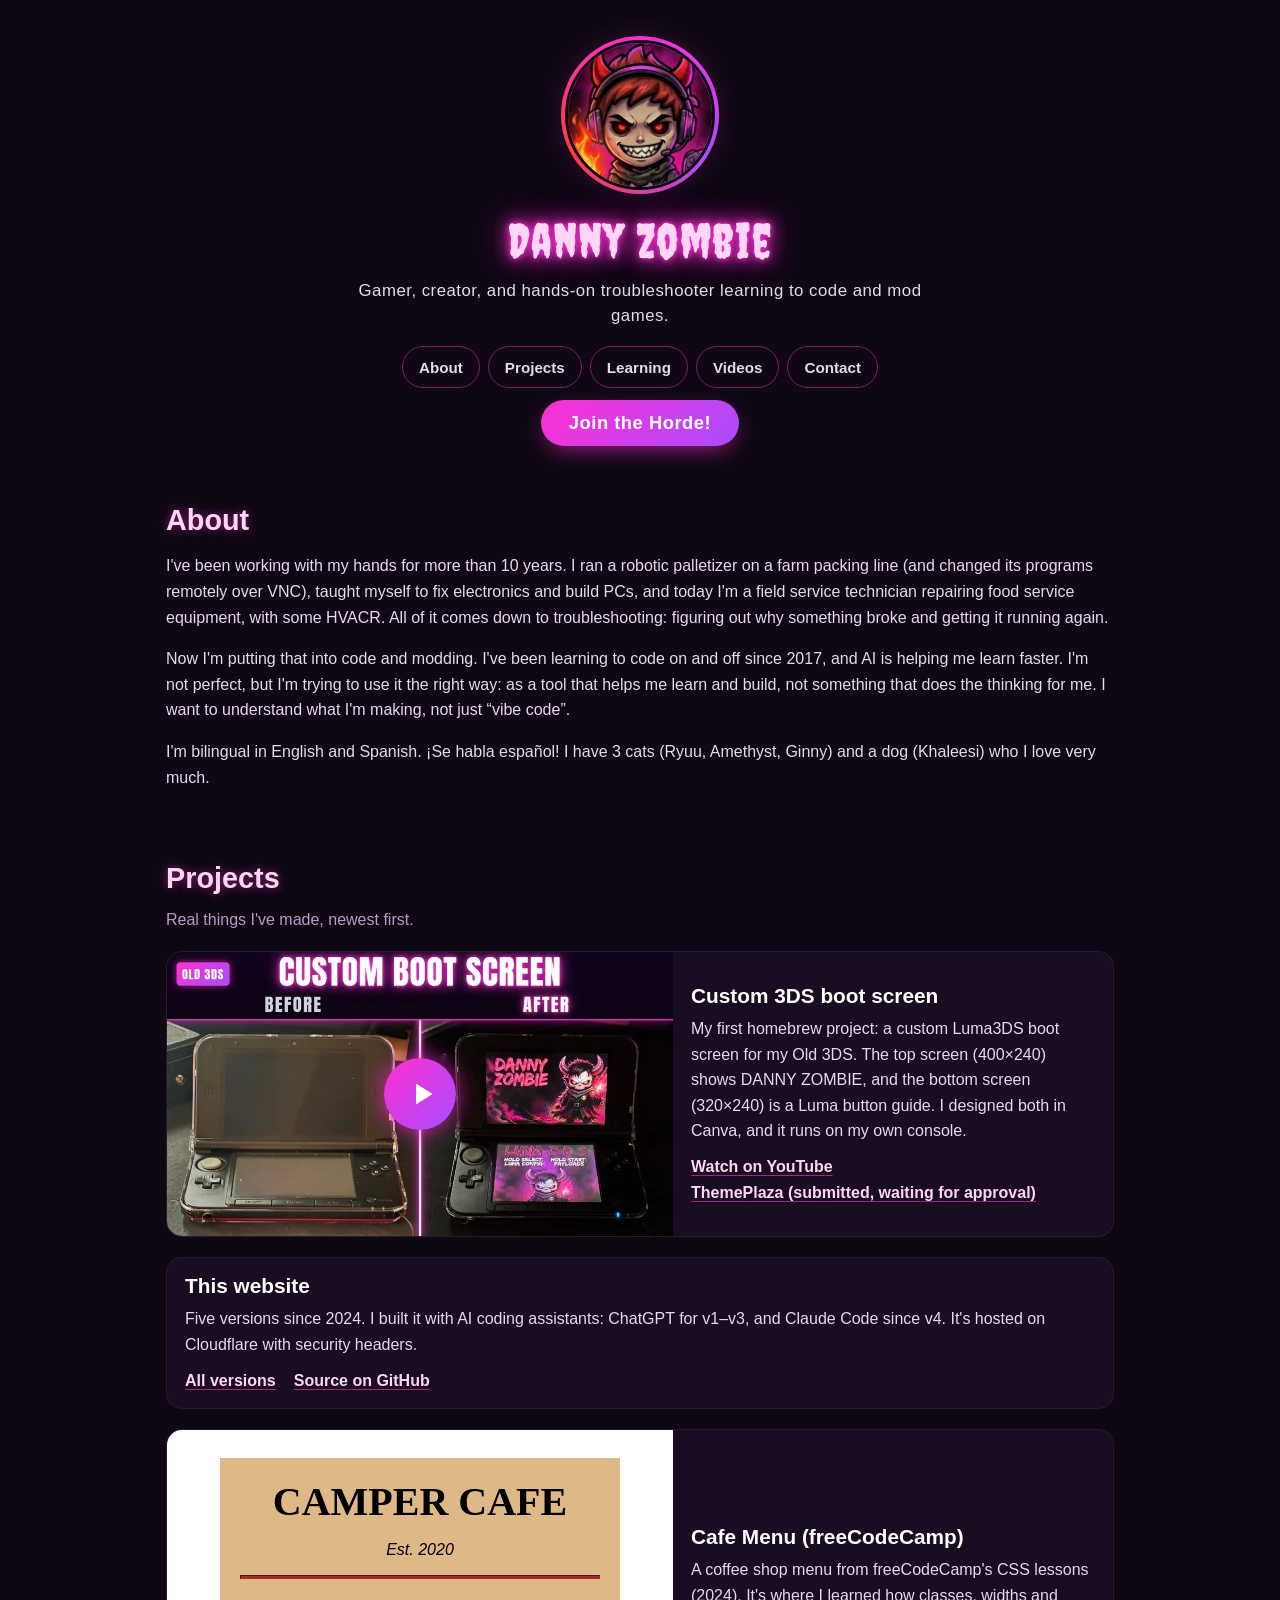
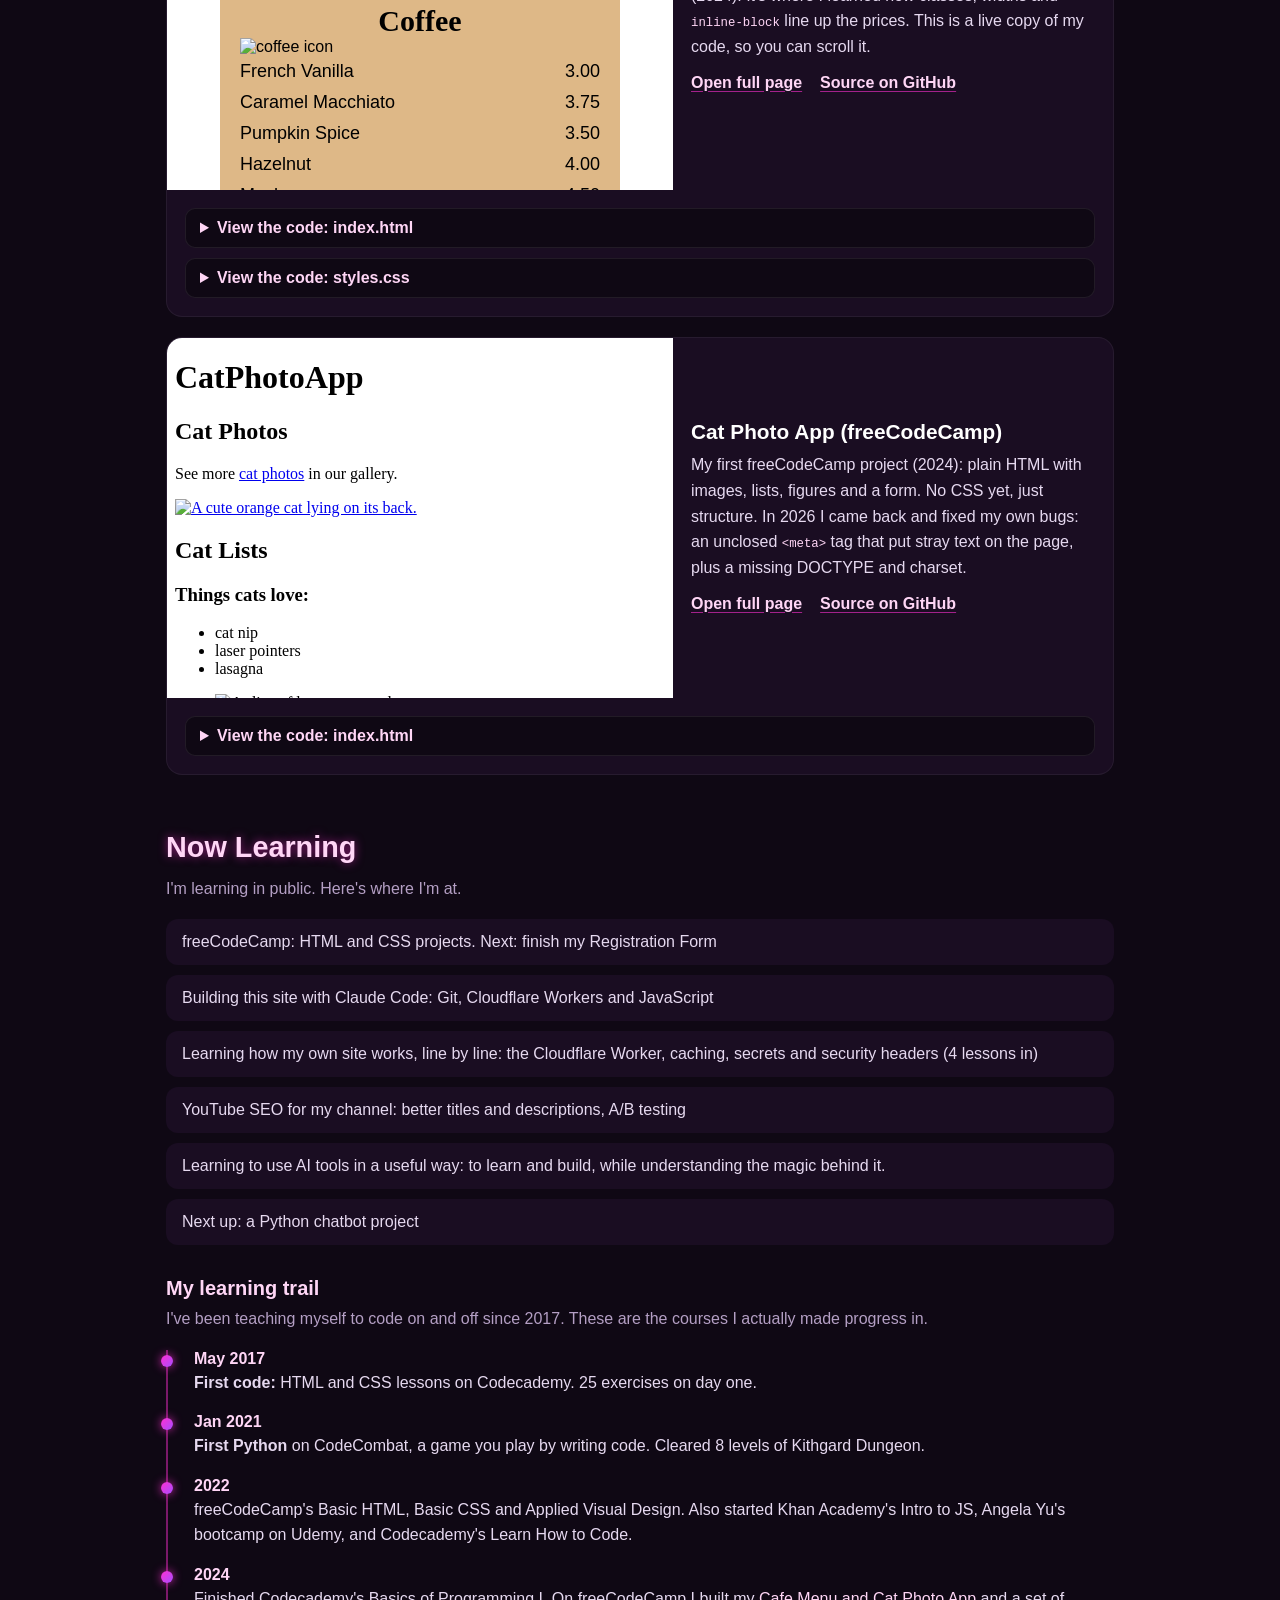
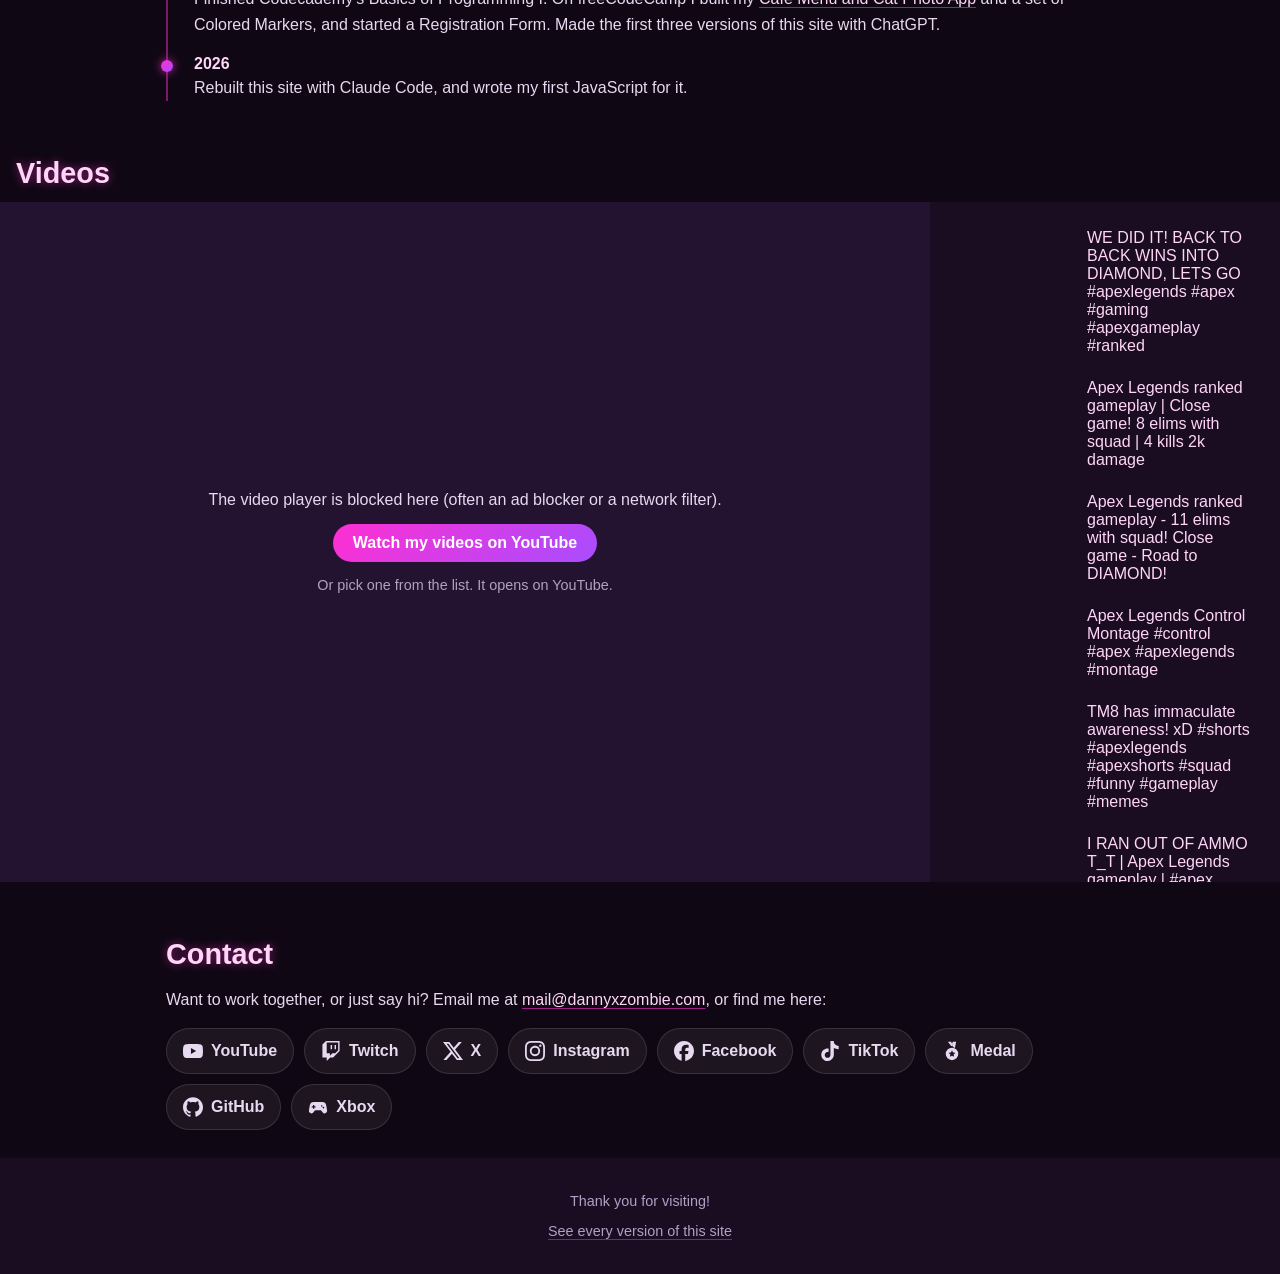
==== commit 9a145b6a: "Serve the avatar and 3DS images as WebP, cache fonts and images WebP copies are about 65% smaller; <" ====
--- a/index.html
+++ b/index.html
@@ -70,7 +70,10 @@
 <body>
     <header>
         <div class="avatar">
-            <img src="images/avatar.jpg" alt="DannyXZombie avatar: a grinning devil-horned zombie gamer with a headset" width="400" height="400">
+            <picture>
+                <source srcset="images/avatar.webp" type="image/webp">
+                <img src="images/avatar.jpg" alt="DannyXZombie avatar: a grinning devil-horned zombie gamer with a headset" width="400" height="400">
+            </picture>
         </div>
         <h1>Danny Zombie</h1>
         <p class="tagline">Gamer, creator, and hands-on troubleshooter learning to code and mod games.</p>
@@ -124,7 +127,10 @@
         <div class="cards">
             <article class="card card-media">
                 <a class="video-facade" id="ds-video" href="https://www.youtube.com/watch?v=PO_cHfsBtMU" data-video-id="PO_cHfsBtMU" aria-label="Play the video: Custom 3DS boot screen">
-                    <img src="images/3ds-boot-screen.jpg" alt="Before and after: an Old 3DS XL turned off, then booting with the custom DANNY ZOMBIE screen" width="960" height="540" loading="lazy">
+                    <picture>
+                        <source srcset="images/3ds-boot-screen.webp" type="image/webp">
+                        <img src="images/3ds-boot-screen.jpg" alt="Before and after: an Old 3DS XL turned off, then booting with the custom DANNY ZOMBIE screen" width="960" height="540" loading="lazy">
+                    </picture>
                     <span class="play-icon" aria-hidden="true"><svg viewBox="0 0 24 24"><path d="M8 5v14l11-7z"/></svg></span>
                 </a>
                 <div class="card-body">
--- a/css/style.css
+++ b/css/style.css
@@ -10,6 +10,10 @@
     font-display: swap;
     src: url('../fonts/creepster-latin.woff2') format('woff2');
 }
+
+/* <picture> only picks WebP or JPG; it shouldn't change the layout,
+   so its <img> keeps sizing itself against the box around it */
+picture { display: contents; }
 
 /* ---------- Theme: colors pulled from the DannyXZombie avatar ---------- */
 :root {
